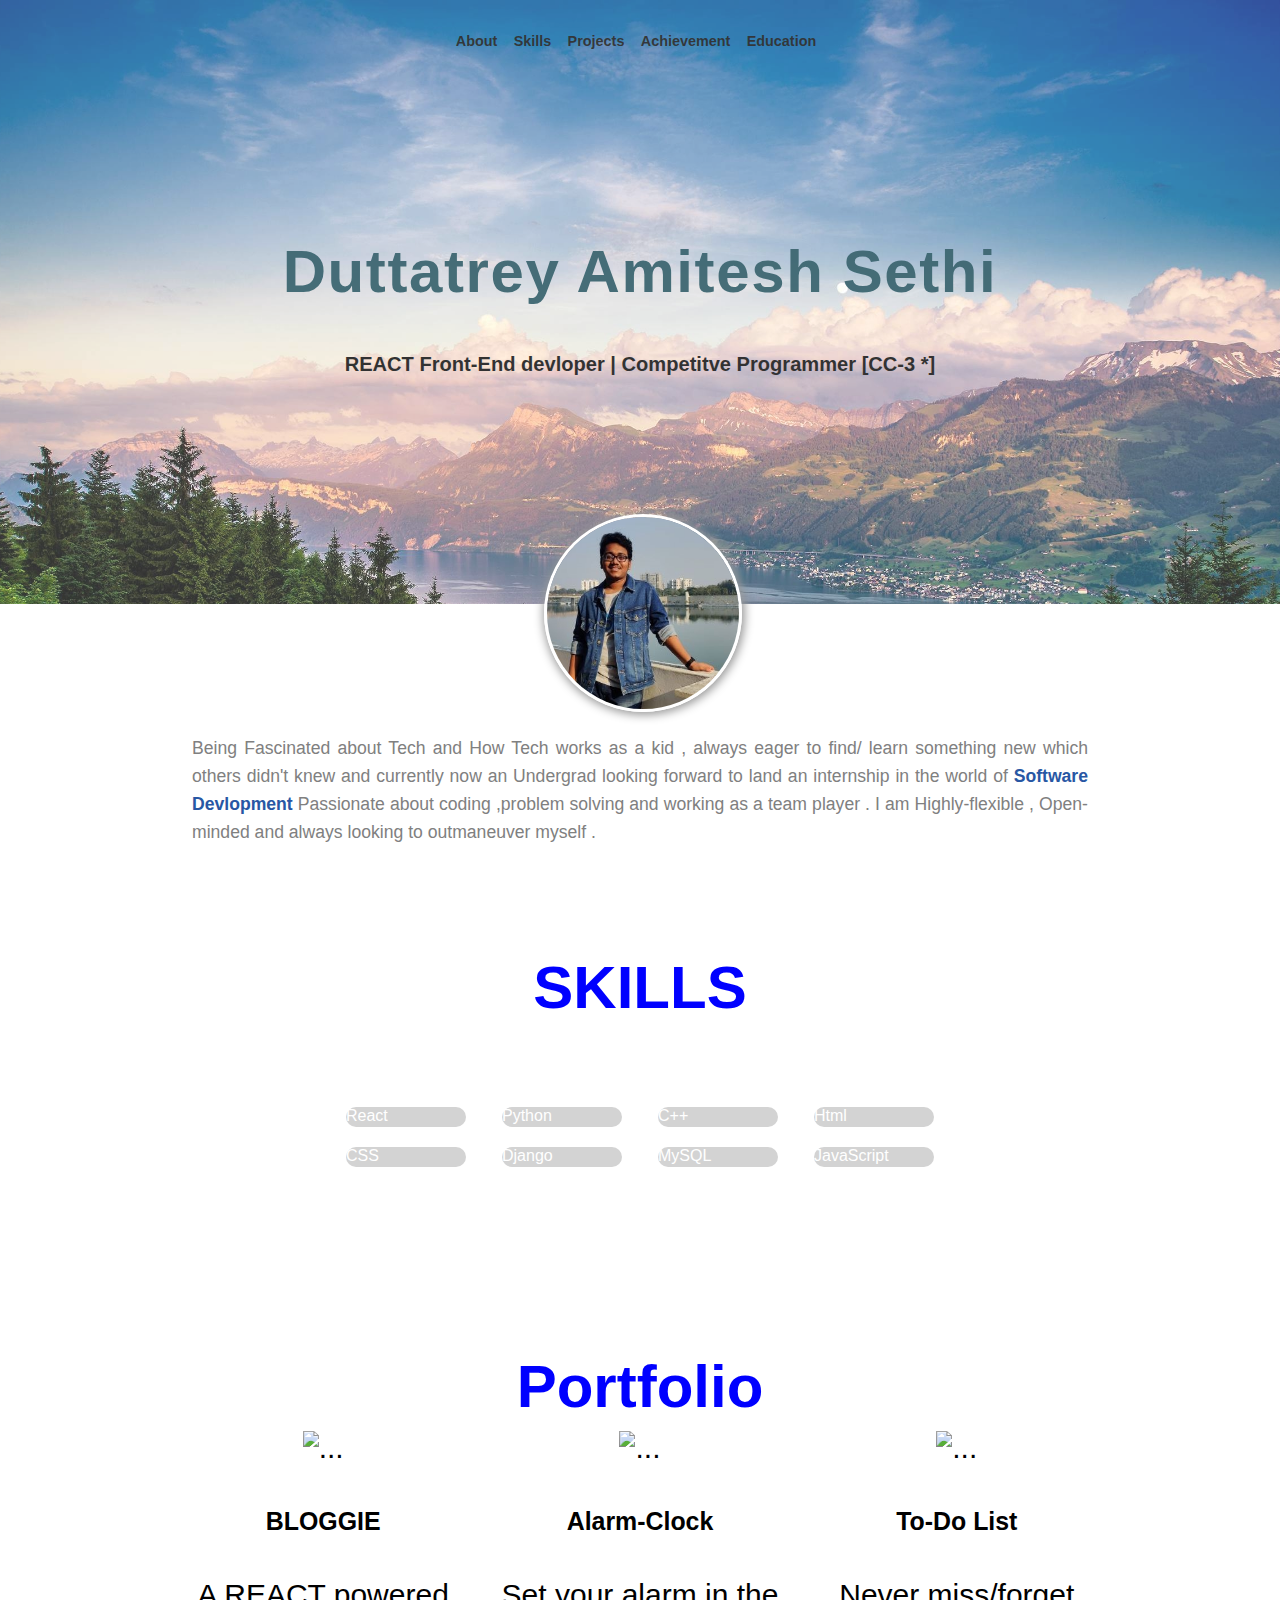
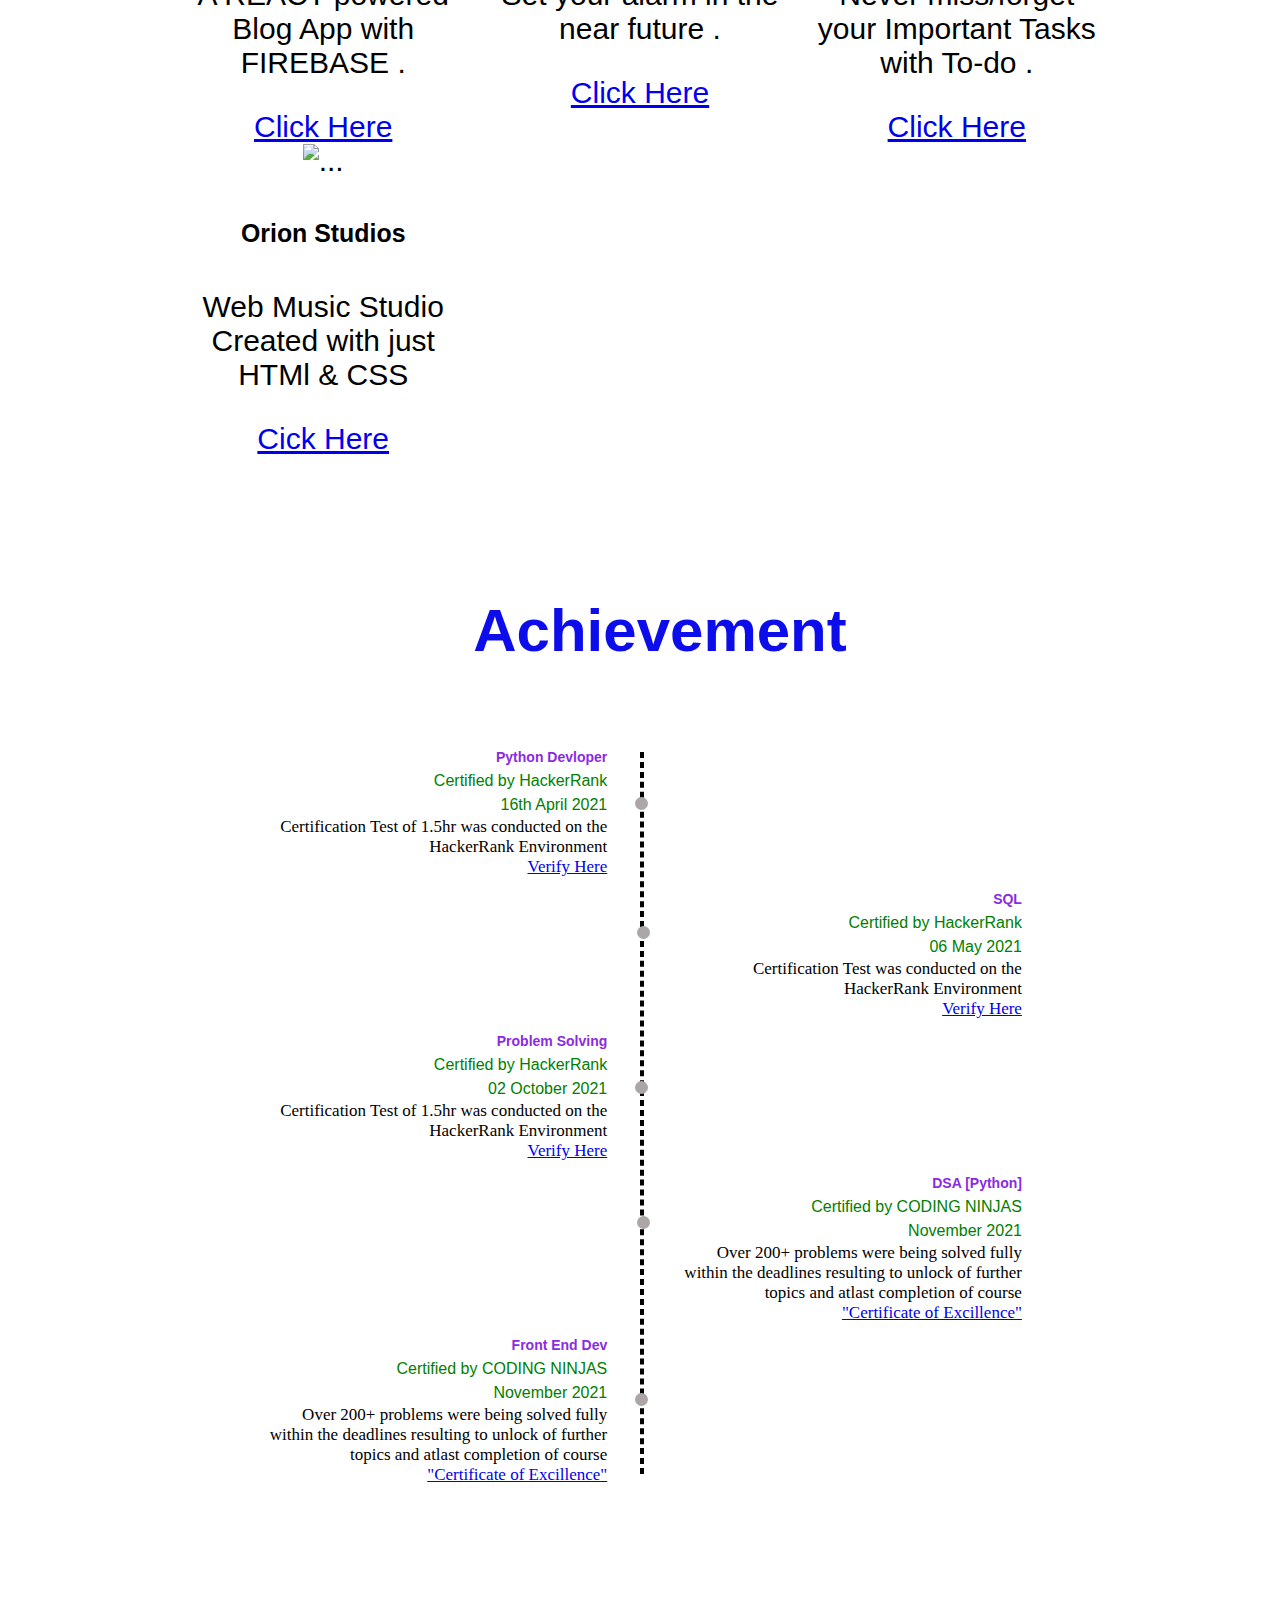
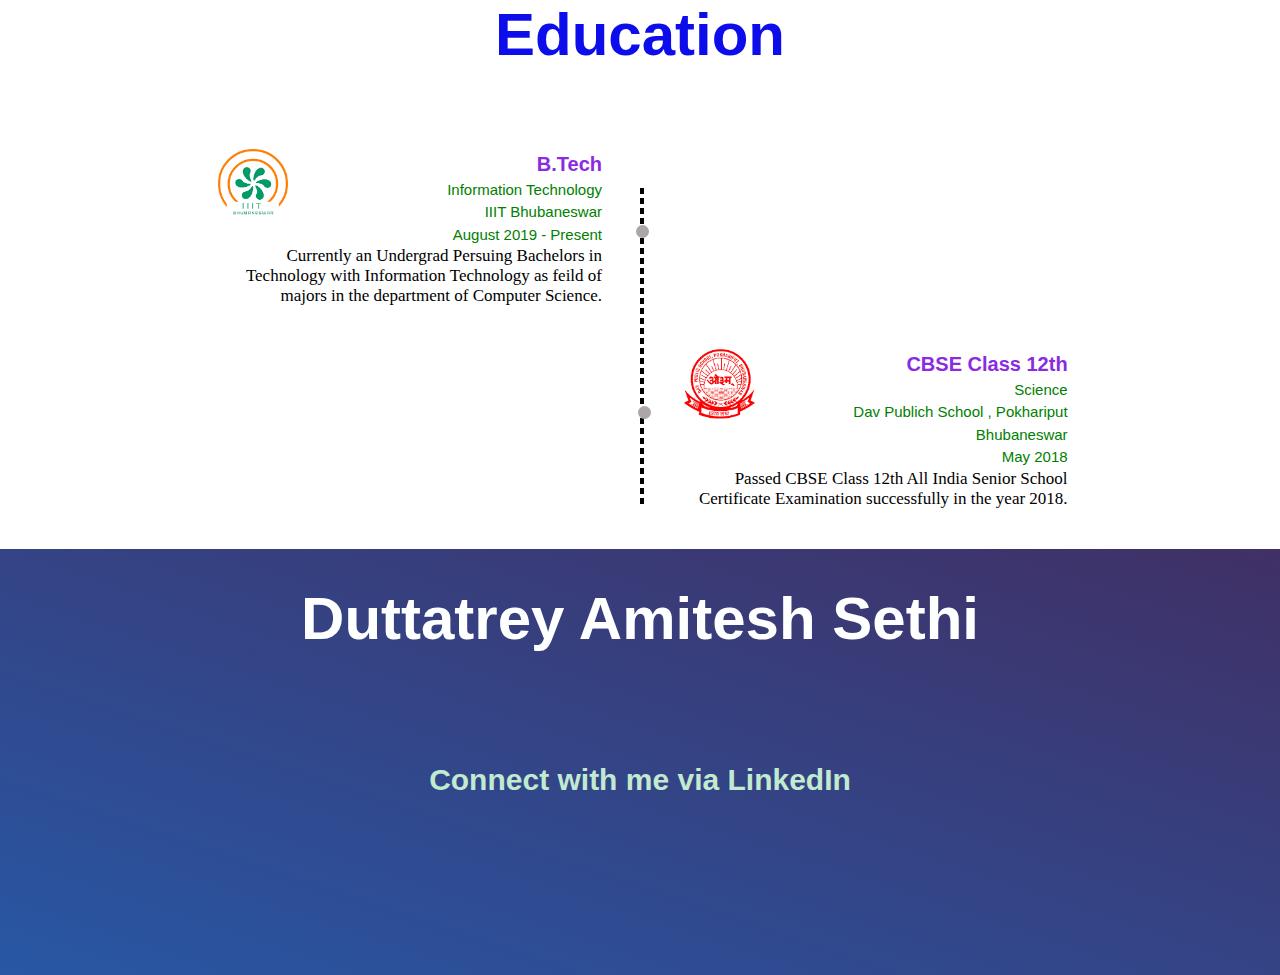
==== index.html @ 7c298aa1 "update Todo-pic" ====
<!DOCTYPE html>
<html>
  <head>
    <meta charset="utf-8" />

    <title>Duttatrey Amitesh Sethi</title>
    <link
      rel="stylesheet"
      href="https://use.fontawesome.com/releases/v5.5.0/css/all.css"
      integrity="sha384-B4dIYHKNBt8Bc12p+WXckhzcICo0wtJAoU8YZTY5qE0Id1GSseTk6S+L3BlXeVIU"
      crossorigin="anonymous"
    />
    <link rel="stylesheet" href="resume_styles.css" />
    <meta name="viewport" content="width=device-width, initial-scale=1.0" />
    <link rel="icon" type="image/x-icon" href="letter-d.png" />
    <link
      href="https://cdn.jsdelivr.net/npm/bootstrap@5.1.3/dist/css/bootstrap.min.css"
      rel="stylesheet"
      integrity="sha384-1BmE4kWBq78iYhFldvKuhfTAU6auU8tT94WrHftjDbrCEXSU1oBoqyl2QvZ6jIW3"
      crossorigin="anonymous"
    />

    <!-- Meta Tags for Search Engine  Optimization -->
    <meta name="Description" content="Duttatrey Amitesh Sethi's Resume " />
    <meta name="robots" content="Duttatrey Amitesh Sethi's Resume" />
    <meta name="googlebot" content="Duttatrey Amitesh Sethi's Resume" />
    <script>
      document.onkeydown = function (e) {
        if (event.keyCode == 123) {
          return false;
        }
        if (
          e.ctrlKey &&
          e.shiftKey &&
          (e.keyCode == "I".charCodeAt(0) || e.keyCode == "i".charCodeAt(0))
        ) {
          return false;
        }
        if (
          e.ctrlKey &&
          e.shiftKey &&
          (e.keyCode == "C".charCodeAt(0) || e.keyCode == "c".charCodeAt(0))
        ) {
          return false;
        }
        if (
          e.ctrlKey &&
          e.shiftKey &&
          (e.keyCode == "J".charCodeAt(0) || e.keyCode == "j".charCodeAt(0))
        ) {
          return false;
        }
        if (
          e.ctrlKey &&
          (e.keyCode == "U".charCodeAt(0) || e.keyCode == "u".charCodeAt(0))
        ) {
          return false;
        }
        if (
          e.ctrlKey &&
          (e.keyCode == "S".charCodeAt(0) || e.keyCode == "s".charCodeAt(0))
        ) {
          return false;
        }
      };
    </script>
  </head>
  <body oncontextmenu="return false;">
    <header id="body-header">
      <nav>
        <ul class="horizontal-list text-center nav-menu">
          <li>
            <a href="#about" id="scr-abt"> About </a>
          </li>
          <li>
            <a href="#skills" id="src-ski"> Skills </a>
          </li>
          <li>
            <a href="#portfolio" id="src-port">Projects</a>
          </li>
          <li>
            <a href="#achievement" id="src-ach">Achievement</a>
          </li>
          <li>
            <a href="#education" id="src-edu">Education</a>
          </li>

          <!--           <li>
            <a href="#contact" id="src-cont">Contact</a>
          </li> -->
        </ul>
      </nav>
      <div id="name-social-container">
        <div class="text-center">
          <h1 id="my-name">Duttatrey Amitesh Sethi</h1>
          <h6>REACT Front-End devloper | Competitve Programmer [CC-3 *]</h6>
        </div>
        <div>
          <ul class="horizontal-list text-center social-icons">
            <li>
              <a
                href="https://www.linkedin.com/in/duttatrey-amitesh-sethi-151aa61a0/"
                target="_blank"
              >
                <i class="fab fa-linkedin-in"></i>
              </a>
            </li>
            <li>
              <a
                href="https://www.hackerrank.com/kevin_mettnick?hr_r=1"
                target="_blank"
              >
                <i class="fab fa-hackerrank"></i>
              </a>
            </li>
            <li>
              <a href="https://github.com/amiteshsethi" target="_blank">
                <i class="fab fa-github"></i>
              </a>
            </li>
            <!-- <li>
              <a href="#">
                <i class="fas fa-hat-chef"></i>
              </a>
            </li>
            <li>
              <a href="#">
                <i class="fab fa-quora"></i>
              </a>
            </li> -->
          </ul>
        </div>
      </div>
    </header>
    <main>
      <section id="about">
        <div id="my-image">
          <img src="SAVE_20210119_024922.jpg" alt="" />
        </div>

        <div id="about-para">
          <p>
            Being Fascinated about Tech and How Tech works as a kid , always
            eager to find/ learn something new which others didn't knew and
            currently now an Undergrad looking forward to land an internship in
            the world of
            <span class="text-highlight"> Software Devlopment </span>
            Passionate about coding ,problem solving and working as a team
            player . I am Highly-flexible , Open-minded and always looking to
            outmaneuver myself .
          </p>
        </div>
      </section>

      <section id="skills">
        <h1 class="skill-heading">
          <span>
            <i class="fas fa-chalkboard-teacher"></i>
          </span>
          <span> SKILLS </span>
        </h1>

        <div class="skills-display">
          <div class="skill-progress">
            <div class="performance" id="sql" data-bar-width="70">
              <span>React</span>
            </div>
          </div>
          <div class="skill-progress">
            <div class="performance" id="python" data-bar-width="90">
              <span> Python</span>
            </div>
          </div>
          <div class="skill-progress">
            <div class="performance" id="cpp" data-bar-width="80">
              <span>C++</span>
            </div>
          </div>
          <div class="skill-progress">
            <div class="performance" id="html" data-bar-width="90">
              <span>Html</span>
            </div>
          </div>
          <div class="skill-progress">
            <div class="performance" id="css" data-bar-width="80">
              <span>CSS</span>
            </div>
          </div>
          <div class="skill-progress">
            <div class="performance" id="django" data-bar-width="60">
              <span>Django</span>
            </div>
          </div>
          <div class="skill-progress">
            <div class="performance" id="sql" data-bar-width="70">
              <span>MySQL</span>
            </div>
          </div>
          <div class="skill-progress">
            <div class="performance" id="cpp" data-bar-width="80">
              <span>JavaScript</span>
            </div>
          </div>
        </div>
      </section>

      <section id="portfolio">
        <h1 id="portfollio-heading">
          <span> <i class="fas fa-align-left"></i></span>
          <span> Portfolio </span>
        </h1>

        <div class="portfolio-div">
          <div id="portfolio-display">
            <div class="card" style="width: 18rem">
              <img
                src="https://cdn-icons-png.flaticon.com/512/6646/6646438.png"
                class="card-img-top"
                alt="..."
              />
              <div class="card-body">
                <h5 class="card-title">BLOGGIE</h5>
                <p class="card-text">
                  A REACT powered Blog App with FIREBASE .
                </p>
                <a
                  href="https://react-blog-6cf6e.web.app/"
                  target="_blank"
                  class="btn btn-primary"
                  >Click Here</a
                >
              </div>
            </div>

            <div class="card" style="width: 18rem">
              <img
                src="https://cdn-icons-png.flaticon.com/512/1827/1827349.png"
                class="card-img-top"
                alt="..."
              />
              <div class="card-body">
                <h5 class="card-title">Alarm-Clock</h5>
                <p class="card-text">Set your alarm in the near future .</p>
                <a
                  href="https://amiteshsethi.github.io/Simple-Alarm-Clock/"
                  target="_blank"
                  class="btn btn-primary"
                  >Click Here</a
                >
              </div>
            </div>

            <div class="card" style="width: 18rem">
              <img
                src="https://as1.ftcdn.net/v2/jpg/04/81/70/20/1000_F_481702023_zLQ2hZKdrMsnrDv2Kbt7xVqikIrKkGeR.jpg"
                class="card-img-top"
                alt="..."
              />
              <div class="card-body">
                <h5 class="card-title">To-Do List</h5>
                <p class="card-text">
                  Never miss/forget your Important Tasks with To-do .
                </p>
                <a
                  href="https://amiteshsethi.github.io/To-Do_List/"
                  target="_blank"
                  class="btn btn-primary"
                  >Click Here</a
                >
              </div>
            </div>

            <div class="card" style="width: 18rem">
              <img
                src="https://cdn-icons-png.flaticon.com/512/7402/7402513.png"
                class="card-img-top"
                alt="..."
              />
              <div class="card-body">
                <h5 class="card-title">Orion Studios</h5>
                <p class="card-text">
                  Web Music Studio Created with just HTMl & CSS
                </p>
                <a
                  href="https://amiteshsethi.github.io/OrionStudio/"
                  target="_blank"
                  class="btn btn-primary"
                  >Cick Here</a
                >
              </div>
            </div>
          </div>
        </div>
      </section>

      <section id="achievement">
        <h1 id="experience-header">
          <span><i class="fas fa-briefcase"></i></span>
          <span>Achievement</span>
        </h1>

        <div class="work-experience">
          <div class="exp-content">
            <div class="acievement-header hackerrank">
              <span><b>Python Devloper</b></span
              ><br />
              <span>Certified by HackerRank</span><br />
              <span>16th April 2021</span>
            </div>
            <div class="achievement-desc">
              <span
                >Certification Test of 1.5hr was conducted on the HackerRank
                Environment</span
              ><br />
              <span
                ><a href="https://www.hackerrank.com/certificates/dcc3c3030e54"
                  >Verify Here</a
                ></span
              >
            </div>
          </div>
          <div class="exp-content">
            <div class="acievement-header hackerrank">
              <span><b>SQL</b></span
              ><br />
              <span>Certified by HackerRank</span><br />
              <span>06 May 2021</span>
            </div>
            <div class="achievement-desc">
              <span
                >Certification Test was conducted on the HackerRank
                Environment</span
              ><br />
              <span
                ><a href="https://www.hackerrank.com/certificates/65171549972a"
                  >Verify Here</a
                ></span
              >
            </div>
          </div>

          <!-- <div class="exp-content">
            <div class="acievement-header udemy">
              <span><b>Django FULL Stack Devloper</b></span
              ><br />
              <span>Certified by Udemy</span><br />
              <span>08 June 2021</span>
            </div>
            <div class="achievement-desc">
              <span
                ><a
                  href="https://www.udemy.com/certificate/UC-01fdb127-c994-47e1-b7f0-dec63b55b282/"
                  >Verify Here</a
                ></span
              >
            </div>
          </div> -->

          <div class="exp-content">
            <div class="acievement-header hackerrank">
              <span><b>Problem Solving</b></span
              ><br />
              <span>Certified by HackerRank</span><br />
              <span>02 October 2021</span>
            </div>
            <div class="achievement-desc">
              <span
                >Certification Test of 1.5hr was conducted on the HackerRank
                Environment</span
              ><br />
              <span
                ><a href="https://www.hackerrank.com/certificates/0dca0b3697de"
                  >Verify Here</a
                ></span
              >
            </div>
          </div>

          <div class="exp-content">
            <div class="acievement-header coding-ninjas">
              <span><b>DSA [Python]</b></span
              ><br />
              <span>Certified by CODING NINJAS</span><br />
              <span>November 2021</span>
            </div>
            <div class="achievement-desc">
              <span
                >Over 200+ problems were being solved fully within the deadlines
                resulting to unlock of further topics and atlast completion of
                course
                <br />
                <a
                  href="https://certificate.codingninjas.com/verify/c854966f74595440"
                  >"Certificate of Excillence"</a
                >
              </span>
            </div>
          </div>

          <div class="exp-content">
            <div class="acievement-header coding-ninjas">
              <span><b>Front End Dev</b></span><br />
              <span>Certified by CODING NINJAS</span><br />
              <span>November 2021</span>
            </div>
            <div class="achievement-desc">
              <span
                >Over 200+ problems were being solved fully within the deadlines
                resulting to unlock of further topics and atlast completion of
                course
                <br />
                <a
                  href="https://certificate.codingninjas.com/verify/6865a70319fc447e"
                  target="_blank"
                  >"Certificate of Excillence"</a
                >
              </span>
            </div>
          </div>

          <div id="exp-divider">
            <div class="plane-animation"><i class="fas fa-plane"></i></div>
          </div>
        </div>
      </section>

      <section id="education">
        <h1 id="edu-header">
          <span><i class="fas fa-book-reader"></i></span>
          <span>Education</span>
        </h1>

        <div class="all-education">
          <div class="edu-content">
            <div class="education-header" id="iiit">
              <span><b>B.Tech</b></span> <br />
              <span>Information Technology</span><br />
              <span>IIIT Bhubaneswar</span><br />
              <span>August 2019 - Present </span>
            </div>

            <div class="edu-desc">
              <span>
                Currently an Undergrad Persuing Bachelors in Technology with
                Information Technology as feild of majors in the department of
                Computer Science.
              </span>
            </div>
          </div>
          <div class="edu-content">
            <div class="education-header" id="dav">
              <span><b>CBSE Class 12th</b></span> <br />
              <span>Science</span><br />
              <span>Dav Publich School , Pokhariput</span><br />
              <span> Bhubaneswar</span> <br />
              <span>May 2018 </span>
            </div>
            <div class="edu-desc">
              <span
                >Passed CBSE Class 12th All India Senior School Certificate
                Examination successfully in the year 2018.
              </span>
            </div>
          </div>
          <!-- <div class="edu-content">
            <div class="education-header" id="xav">
              <span><b>CBSE Class 10th</b></span> <br />
              <span>Science</span><br />
              <span>St.Xavier High School , Puri </span><br />
              <span> May 2016 </span>
            </div>
            <div class="edu-desc">
              <span
                >Passed CBSE Class 10th All India Secondary School Examination
                in the year 2016.
              </span>
            </div>
          </div> -->

          <div id="edu-divider">
            <div class="plane-animation"><i class="fas fa-plane"></i></div>
          </div>
        </div>
      </section>

      <section id="contact">
        <h1 id="contact-header">
          <span>Duttatrey Amitesh Sethi</span>
        </h1>
        <div class="connect-me">
          <h4>Connect with me via LinkedIn</h4>
          <div id="last-social-icons">
            <ul class="horizontal-list text-center social-icons">
              <li>
                <a
                  href="https://www.linkedin.com/in/duttatrey-amitesh-sethi-151aa61a0/"
                  style="color: white"
                  target="_blank"
                >
                  <i class="fab fa-linkedin-in"></i>
                </a>
              </li>
              <li>
                <a
                  href="https://www.hackerrank.com/kevin_mettnick?hr_r=1"
                  style="color: white"
                  target="_blank"
                >
                  <i class="fab fa-hackerrank"></i>
                </a>
              </li>
              <li>
                <a
                  href="https://github.com/amiteshsethi"
                  style="color: white"
                  target="_blank"
                >
                  <i class="fab fa-github"></i>
                </a>
              </li>
            </ul>
          </div>
        </div>
      </section>
    </main>
    <script src="index.js"></script>
  </body>
</html>
---- resume_styles.css ----
html{
  scroll-behavior: smooth;
}


body {
  margin: auto;
  font-family: sans-serif;
  font-size: 30px;
}


/* Body Header */


#body-header {
  height: 65vh;
  opacity: 0.8;
  background-image: url(Beautiful-village-2560x1600.jpg);
  background-size: cover;
  background-position: center;
  background-attachment: fixed;
  padding-top: 1.2rem;
}

/* Horizontal Lists */

.horizontal-list {
  list-style: none;
  padding-left: 0px;
  margin: 0px;
}

.horizontal-list li {
  display: inline-block;
  margin: 0px 8px 8px 0px;
  font-weight: 100;
  font-size: 0.9rem;
}

.horizontal-list li a {
  color: rgba(0, 0, 0, 0.959);
  text-decoration: none;
  font-weight: 700;
}

.nav-menu li a {
  transition: color 0.5s, border-bottom 4s;
}

.nav-menu>li:hover {
  color: rgba(99, 231, 10, 0.198);
  border-bottom: 1px solid black;
  transform: scale(1.1);
  cursor: pointer;
}

.text-center {
  text-align: center;
}

/* Name and Social Icons*/

#name-social-container {
  margin-top: 20vh;
}

#my-name {
  font-size: 3.9 rem;
  letter-spacing: 0.1rem;
  color: rgba(16, 67, 80, 0.959);
  font-weight: 700;
  margin-bottom: 0.5rem;
}

.social-icons li a i {
  /*color: red;*/
  padding: 10px;
  font-size: 1rem;
  border-radius: 50%;
}

.social-icons li a i:hover {
  box-shadow: 0px 0px 6px 4px rgba(12, 4, 4, 0.3);
  transform: scale(1.1);
  cursor: pointer;

}

/*About Section*/

#about {
  height: auto;
  width: 100%;
  position: relative;

}

#my-image {
  height: 12rem;
  width: 12rem;
  margin: auto;
  margin-top: -10vh;
  background-size:contain;

}

#my-image img {
  height: 100%;
  width: 100%;
  border-radius: 50%;
  border: 3px solid white;
  box-shadow: 1px 1px 10px 2px rgb(153, 153, 153);
}

#about-para {
  padding: 10px;
  width: 70%;
  text-align: justify;
  color: grey;
  line-height: 28px;
  font-size: 1.1rem;
  margin: auto;
  margin-bottom: 20px;
}

.text-highlight {
  color: #2857a4;
  font-weight: 600;
}

#skills {
  padding-top: 60px;
  padding-bottom: 60px;
  margin: auto;
  width: 100vw;
  text-align: center;
}
.skill-heading {
  padding-bottom: 50px;
  width: 70%;
  margin: auto;
  color: blue;
  display: block;
  margin-bottom: 10px;
  /*     border:4px solid green; */
}

.skills-display {
  width: 50%;
  display: flex;
  margin: auto;
  flex-wrap: wrap;
  padding: 15px 15px 15px 15px;
  justify-content: space-evenly;
  text-align: center;
  align-items: center;
}

.skill-progress {
  background-color: lightgrey;
  margin: 10px;
  height: 20px;
  width: 120px;
  border-radius: 10px 10px 10px 10px;
  justify-content: space-between;
      /* border: 2px solid black; */
}

.performance {
  font-weight: 10px;
  border-radius: 11px 11px 11px 11px;

  height: 100%;
  width: 100%;
  background-color: lightpink;
}
.performance span {
  height: 100%;
  width: 100%;
  margin: auto;
  font-size: 1rem;
  color: white;
  text-align:center;
  /*     border :2px solid black; */
}
#python {
  border-radius: 10px 0px 0px 10px;
  width: 90%;
  font-size: 0.5em;
  text-align: center;
  background-color: blue;
}

#cpp {
  border-radius: 10px 0px 0px 10px;
  width: 75%;
  background-color: orange;
  font-size: 0.5em;
  text-align: center;
}
#html {
  border-radius: 10px 0px 0px 10px;
  width: 91%;
  font-size: 0.5em;

  background-color: red;
  text-align: center;
}
#css {
  border-radius: 10px 0px 0px 10px;
  width: 86%;
  background-color: green;
  text-align: center;
  font-size: 0.5em;
}
#django {
  border-radius: 10px 0px 0px 10px;
  width: 77%;
  background-color: brown;
  text-align: center;
  font-size: 0.5em;
}

#sql {
  border-radius: 10px 0px 0px 10px;
  width: 80%;
  background-color: black;
  text-align: center;
  font-size: 0.5em;
}

/* POFTFOLIO */

#portfolio {
  padding-top: 70px;
  padding-bottom: 70px;
  margin: auto;
  width: 100vw;
  text-align: center;
}

#portfollio-heading {
  width: 70%;
  margin: auto;
  color: blue;
  display: block;
  margin-bottom: 10px;
  text-align: center;
  padding-top: 30px;
}
.portfolio-div {
  width: 90%;
  height: 100%;
  /*     display:flex; */
  /*     flex-wrap:wrap; */
      /* border:5px solid red; */
      margin:auto;
}

#portfolio-display {
  width: 80%;
  margin: auto;
      /* border:12px solid green; */
  justify-content: space-between;
  display: flex;
  flex-wrap: wrap;

}

.content-port-1 {
  width: 200px;
  height: 200px;
  /*     border:1px solid; */
  background-image: url(https://ninjasfiles.s3.amazonaws.com/asset_0000000000000025_1550237330_codezen_2.png);
  background-size: contain;
  background-position: center;
  /*     background-attachment:fixed; */
}

.portfolio-detail {
  transition: all ease-in-out;
  height: 100%;
  color: transparent;
  text-align: center;
  padding: 10px;
}

.portfolio-detail a {
  font-family: sans-sarif;
  display: none;
}
/* .portfolio-detail>a>p{
  display:hidden;
} */

.content-port-1:hover .portfolio-detail {
  background-color: #80808078;
  color: rgb(2, 0, 0);
  border-radius: 15px 15px 15px 15px;
  box-shadow: 0 0 20px #74adc8;
  cursor: pointer;
}
.content-port-2 {
  width: 200px;
  height: 200px;
  /*     border:1px solid; */
  background-image: url(https://ninjasfiles.s3.amazonaws.com/asset_0000000000000024_1550237299_codezen.png);
  background-size: contain;
  background-position: center;
}
.content-port-2:hover .portfolio-detail {
  /*     background-color:lightgrey; */
  background-color: #80808078;
  color: white;
  border-radius: 15px 15px 15px 15px;
  box-shadow: 0 0 20px #74adc8;
  cursor: pointer;

}

/* CONTACT */

#contact {
  height: auto;
  margin: auto;
  background: linear-gradient(to top right, #2857a4, #403066);
}

#contact-container {
  position: relative;
}

#contact-header {
  padding-top: 35px;
  padding-bottom: 70px;
  margin: auto;
  width: 100vw;
  text-align: center;
  color: rgb(254, 255, 255);
  font-weight: 100px;
}

#contact-send-message {
  position: relative;
  left: 8%;
  margin-left: 90px;
  font-size: 64px;
  height: 100%;
  display: inline-block;
  /* width:35%; */
  /* padding:60px; */
  /* border:1px solid red; */
}

#get-in-touch {
  display: flex;
  flex-wrap: nowrap;
  flex-direction: row;
  position: relative;
  left: 32%;
  display: inline-block;
  font-size: 20px;
  width: 35%;
  padding: 0px 40px 0px 40px;
  text-align: center;
  margin: auto;
}

#get-in-touch p {
  color: azure;
  font-size: 1rem;
  margin-top: 10px;
}

#get-in-touch h6 {
  color: azure;
  font-size: 25px;
}

#address-div {
  margin-top: 20px;
}

#address-div p span {
  padding: auto;
}

#last-social-icons {
  padding-top: 50px;
  padding-bottom: 50px;
}

.social-icons-2 li a i {
  padding: 10px;
  font-size: 1.7rem;
  margin: 8px;
  border-radius: 50%;
  word-spacing: 70px;
  justify-content: space-between;
}

/* Work Experience */
/* modified as AChievements  */
/* the code down below was first wrtten in prospective for WORK 
  EXPERIENCE later changed to ACHIEVEMENTS(by myself) but no change to ID 
  and CLSSSES Were done  */

#achievement {
  padding: 20px;
  margin: 50px;
}

#experience-header {
  /* padding-top: 35px; */
  padding-bottom: 70px;
  margin: auto;
  margin-left: -50px;
  width: 100vw;
  text-align: center;
  color: rgb(13, 13, 235);
  font-weight: 100px;
}
#experience-header span {
  word-spacing: 60px;
}

.work-experience {
  position: relative;
  /* border: 5px solid orangered; */
  margin: auto;
  width: 75%;
}

.exp-content {
  position: relative;
  left: 5%;
  margin: 10px;
  width: 40%;
  /* min-height: 130px; */
  /* border: 2px solid rgb(9, 68, 68); */
}
.acievement-header {
  text-align: right;
  line-height: 1.5;
  font-size: 15px;
}

.achievement-desc {
  font-size: 17px;
  font-family: serif;
  text-align: right;
}

.exp-content:nth-child(2n) {
  left: 53.5%;
}

#exp-divider {
  position: absolute;
  width: 0;
  top: 1%;
  left: 50%;
  height: 97%;
  /* color:rgb(165, 129, 82); */
  border: 2px dashed black;
}

.plane-animation {
  position: sticky;
  top: 50%;
  transform: rotate(90deg);
  z-index: 2;
}

.exp-content:nth-child(2n)::after {
  content: "";
  position: absolute;
  top: 30%;
  left: -12.5%;
  width: 13px;
  height: 13px;
  border-radius: 50%;
  background-color: rgb(172, 166, 166);
  z-index: 1;
}

.exp-content:nth-child(2n + 1)::after {
  content: "";
  position: absolute;
  top: 40%;
  right: -11.9%;
  width: 13px;
  height: 13px;
  border-radius: 50%;
  background-color: rgb(172, 166, 166);
  z-index: 1;
}

/* EDUCATION */

#education {
  width: 100%;
}

#edu-header {
  padding-top: 35px;
  padding-bottom: 70px;
  margin: auto;
  width: 100vw;
  text-align: center;
  color: rgb(13, 13, 235);
  font-weight: 100px;
}

.all-education {
  position: relative;
  /* border: 3px solid black; */
  margin: auto;
  width: 75%;
}

.edu-content {
  position: relative;
  left: 5%;
  margin: 10px;
  width: 40%;
  min-height: 190px;
  font-size: 15px;

  /* border: 2px solid black; */
}
.edu-desc {
  font-size: 17px;
  font-family: serif;
  text-align: right;
}
.edu-content:nth-child(2n) {
  left: 53.5%;
}

.edu-content:nth-child(2n)::after {
  content: "";
  position: absolute;
  top: 30%;
  left: -11.9%;
  width: 13px;
  height: 13px;
  border-radius: 50%;
  background-color: rgb(172, 166, 166);
  z-index: 1;
}

.edu-content:nth-child(2n + 1)::after {
  content: "";
  position: absolute;
  top: 40%;
  right: -12.3%;
  width: 13px;
  height: 13px;
  border-radius: 50%;
  background-color: rgb(172, 166, 166);
  z-index: 1;
}

.education-header {
  /* border:1px solid red; */
  text-align: right;
  line-height: 1.5;
  font-size: 15px;
}

.education-header > span > b {
  color: blueviolet;
  font-size: 20px;
}

.education-header span {
  color: green;
}

#edu-divider {
  position: absolute;
  width: 0;
  top: 10%;
  left: 50%;
  height: 80%;

  border: 2px dashed black;
}

.plane-animation {
  position: sticky;
  top: 50%;
  transform: rotate(90deg);
  z-index: 2;
  font-size: 2rem;

}

#iiit::before {
  position: absolute;
  content: "";
  background-image: url([data-uri]);
  display: inline-block;
  background-size: contain;
  background-repeat: no-repeat;
  left: 0;
  width: 90px;
  height: 70px;
  /* border-radius: 55%; */
}

#dav::before {
  position: absolute;
  content: "";
  background-image: url([data-uri]);
  display: inline-block;
  background-size: contain;
  background-repeat: no-repeat;
  left: 0;
  width: 90px;
  height: 70px;
  /* border-radius: 55%; */
}

#xav::before {
  position: absolute;
  content: "";
  background-image: url([data-uri]);
  display: inline-block;
  background-size: contain;
  background-repeat: no-repeat;
  left: 0;
  width: 90px;
  height: 70px;
}

.hackerrank::before {
  position: absolute;
  content: "";
  background-image: url(https://cdn.cdo.mit.edu/wp-content/uploads/sites/67/2019/09/hackerrank-1.jpg);
  display: inline-block;
  background-size: contain;
  background-repeat: no-repeat;
  left: 0;
  width: 90px;
  height: 70px;
  border-radius: 20px;
}

.udemy::before {
  position: absolute;
  content: "";
  display: inline-block;
  background-size: contain;
  background-repeat: no-repeat;
  left: 0;
  width: 110px;
  height: 110px;
  border-radius: 20px;
  background-image: url([data-uri]);
}

.coding-ninjas::before {
  position: absolute;
  content: "";
  display: inline-block;
  background-size: contain;
  background-repeat: no-repeat;
  left: 0;
  width: 70px;
  height: 50px;
  border-radius: 20px;
  background-image: url(https://play-lh.googleusercontent.com/3bqfon59hQmaZjUFSXc-yK7MaIPzSNQAM2v8MQLKpIu9scf58pOpGSHWXUZRhJI_5jQ);
}

.acievement-header > span > b {
  color: blueviolet;
  font-size: 14px;
}

.acievement-header span {
  font-size: 16px;
  color: green;
}

#edu-divider {
  position: absolute;
  width: 0;
  top: 10%;
  left: 50%;
  height: 80%;
  border: 2px dashed black;
}

@media screen and (max-width: 768px) {
  #exp-divider {
    width: 0;
    left: 3%;
  }
  .exp-content {
    width: 95%;
    left: 5% !important;
  }
  .exp-content::after {
    left: -5% !important ;
  }
  .udemy::before {
    width: 100px;
    margin-left: -10px;
  }
  #edu-divider {
    width: 0;
    left: 3%;
  }
  .edu-content {
    width: 85%;
    left: 5% !important;
  }
  .edu-content::after {
    left: -5% !important ;
 }
  
}

@media screen and (max-width: 572px) {
  #exp-divider {
    width: 0;
    left: 3%;
  }
  .exp-content {
    width: 95%;
    left: 5% !important;
  }
  .exp-content::after {
    left: -7% !important ;
  }
  .udemy::before {
    width: 100px;
    margin-left: -10px;
  }
  #edu-divider {
    width: 0;
    left: 3%;
  }
  .edu-content {
    width: 85%;
    left: 5% !important;
  }
  .edu-content::after {
    left: -6.5% !important ;
  }
  #education {
    margin: auto;
  }
  #get-in-touch , #get-in-touch>h6 {
    font-size:10px;
    /* width: 80vw; */
    /* border: 1px solid red ; */
  }

  #address-div , #address-div>p{
    font-size: 12px;
    /* border: 1px solid green; */
  }
}

@media (max-width:560px){
  #address-div>p{
    font-size: 5px;
  }
  #address-div{
    /* border: 1px solid red; */
    position: relative;
    left: auto;
  }
}

.connect-me {
  text-align: center;
  color:rgb(193, 234, 208);
}
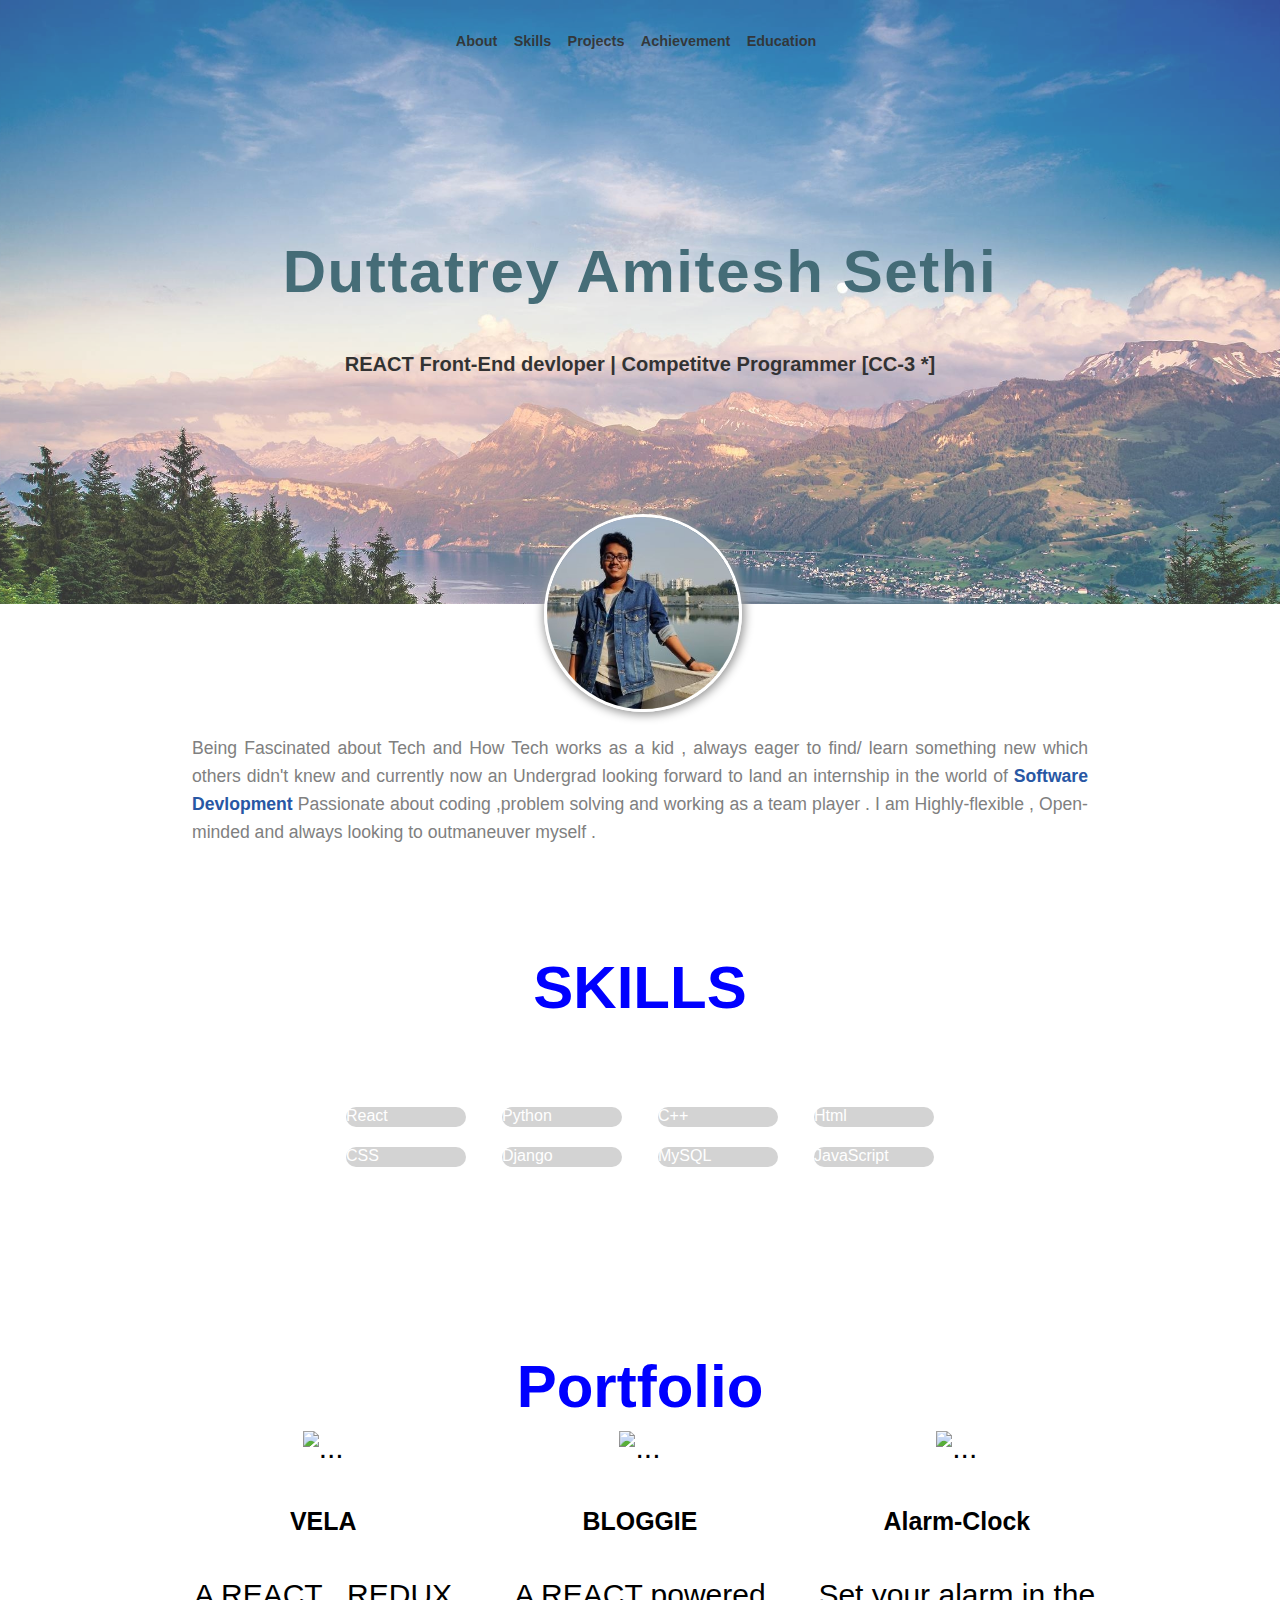
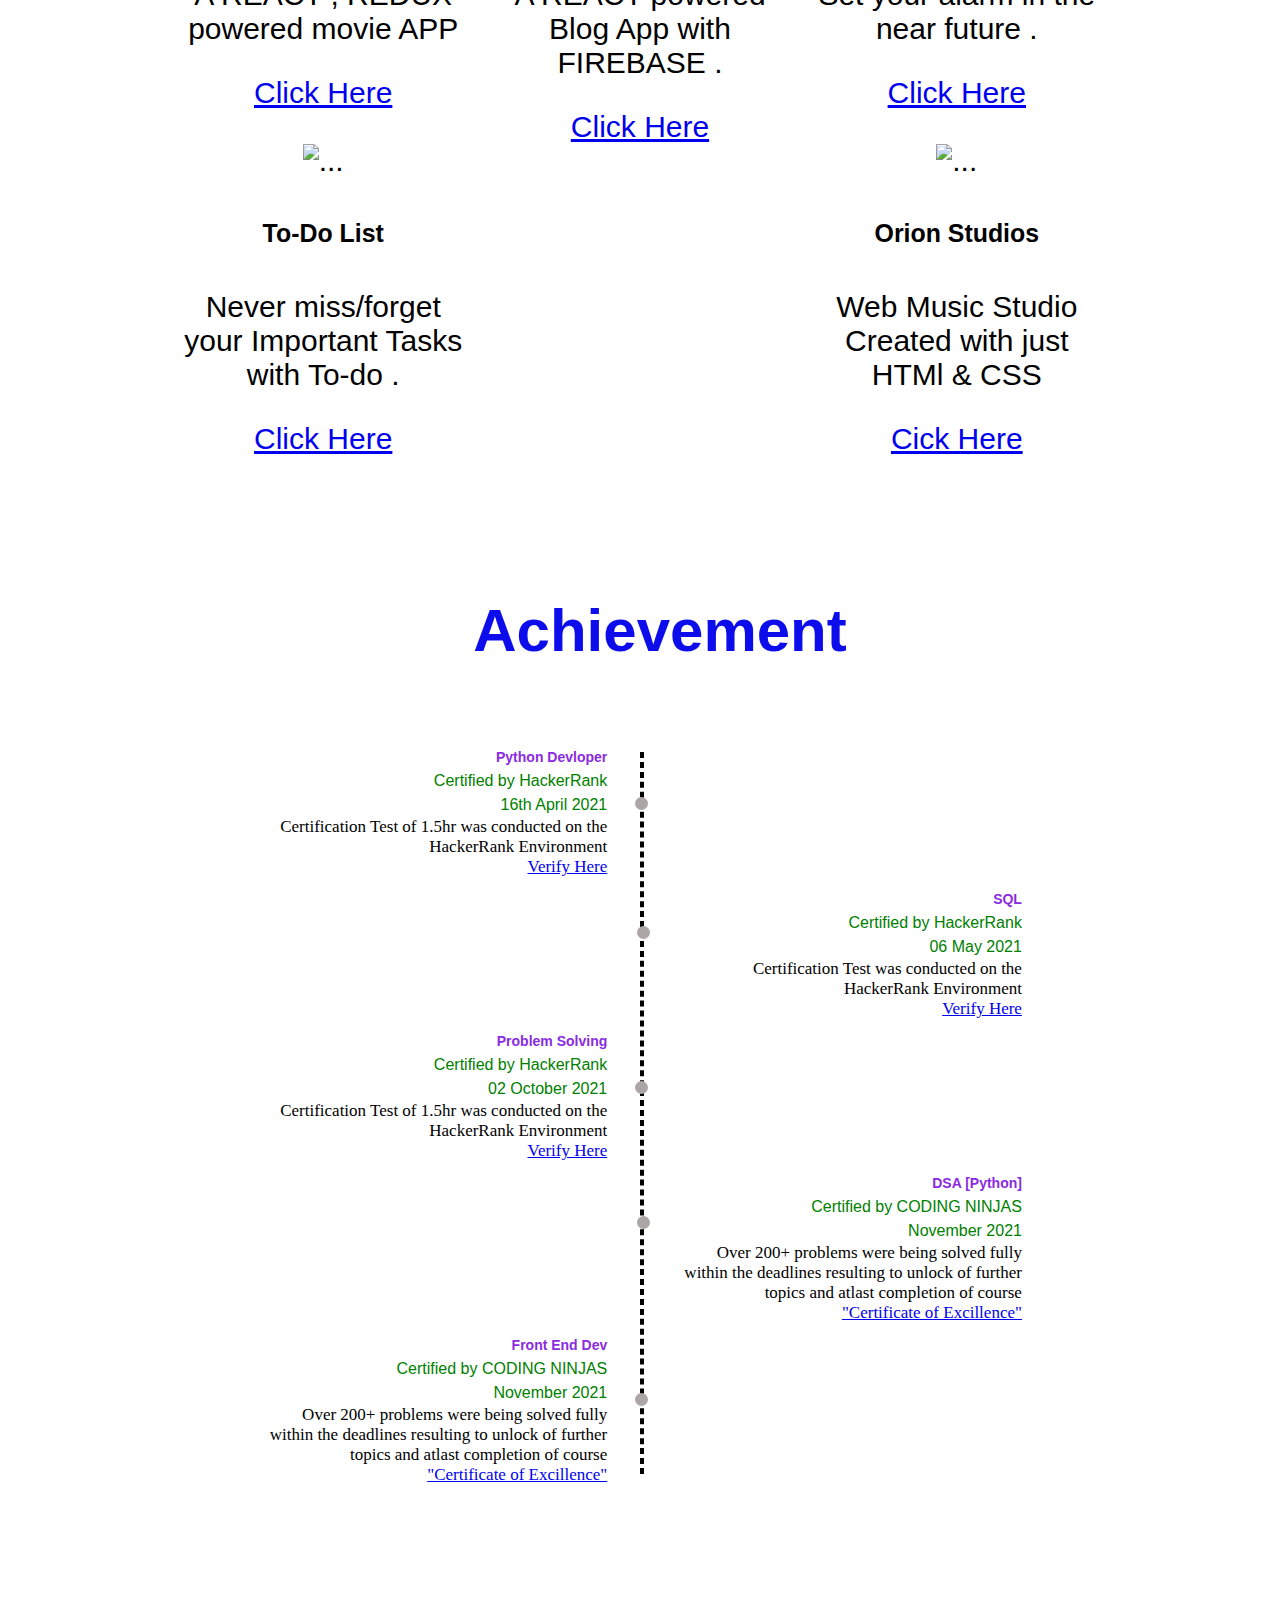
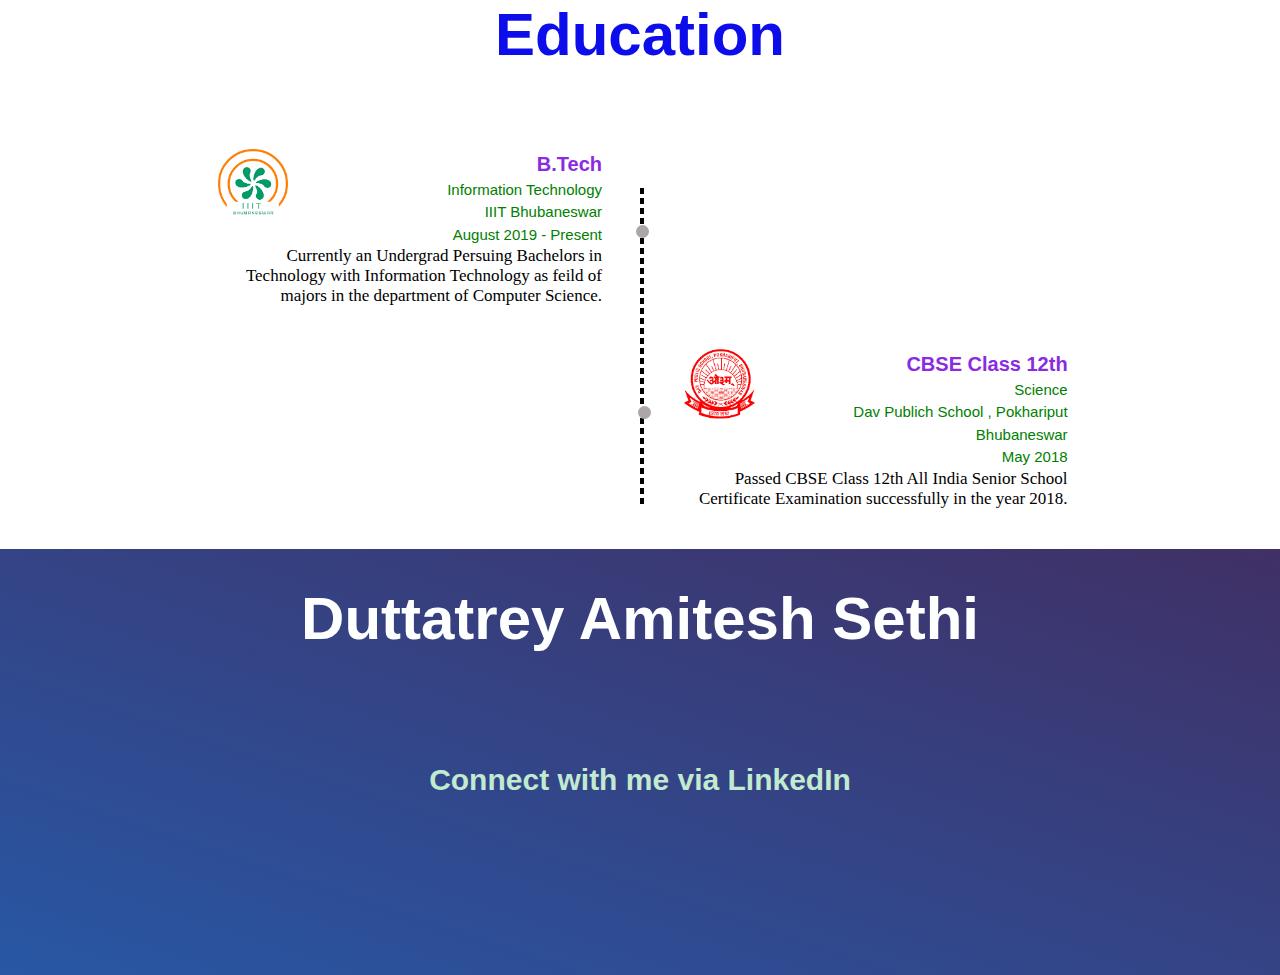
==== commit 1892dd02: "adding vela to portfolio" ====
--- a/index.html
+++ b/index.html
@@ -212,6 +212,25 @@
 
         <div class="portfolio-div">
           <div id="portfolio-display">
+            
+            <div class="card" style="width: 18rem">
+              <img
+                src="https://cdn-icons-png.flaticon.com/512/190/190411.png"
+                class="card-img-top"
+                alt="..."
+              />
+              <div class="card-body">
+                <h5 class="card-title">VELA</h5>
+                <p class="card-text">A REACT , REDUX powered movie APP </p>
+                <a
+                  href="https://velabyamitesh.netlify.app/"
+                  target="_blank"
+                  class="btn btn-primary"
+                  >Click Here</a
+                >
+              </div>
+            </div>
+            
             <div class="card" style="width: 18rem">
               <img
                 src="https://cdn-icons-png.flaticon.com/512/6646/6646438.png"
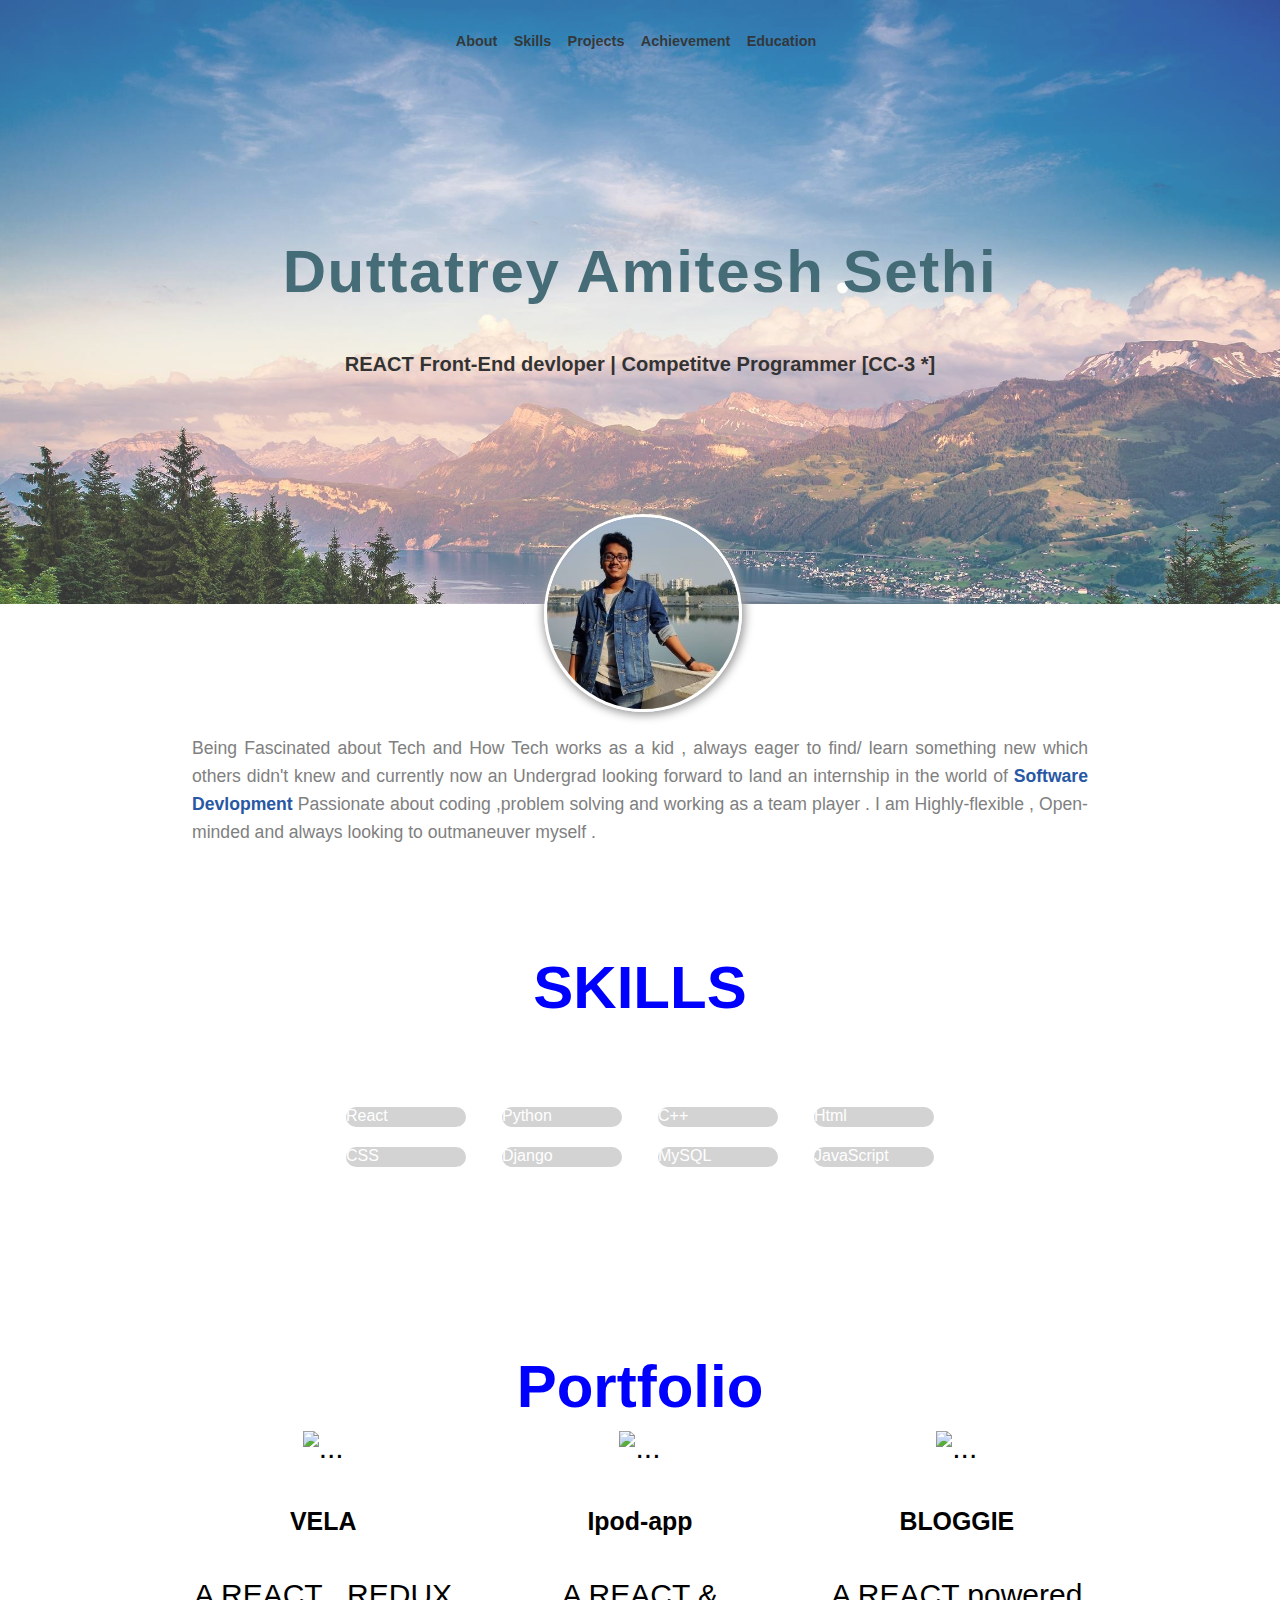
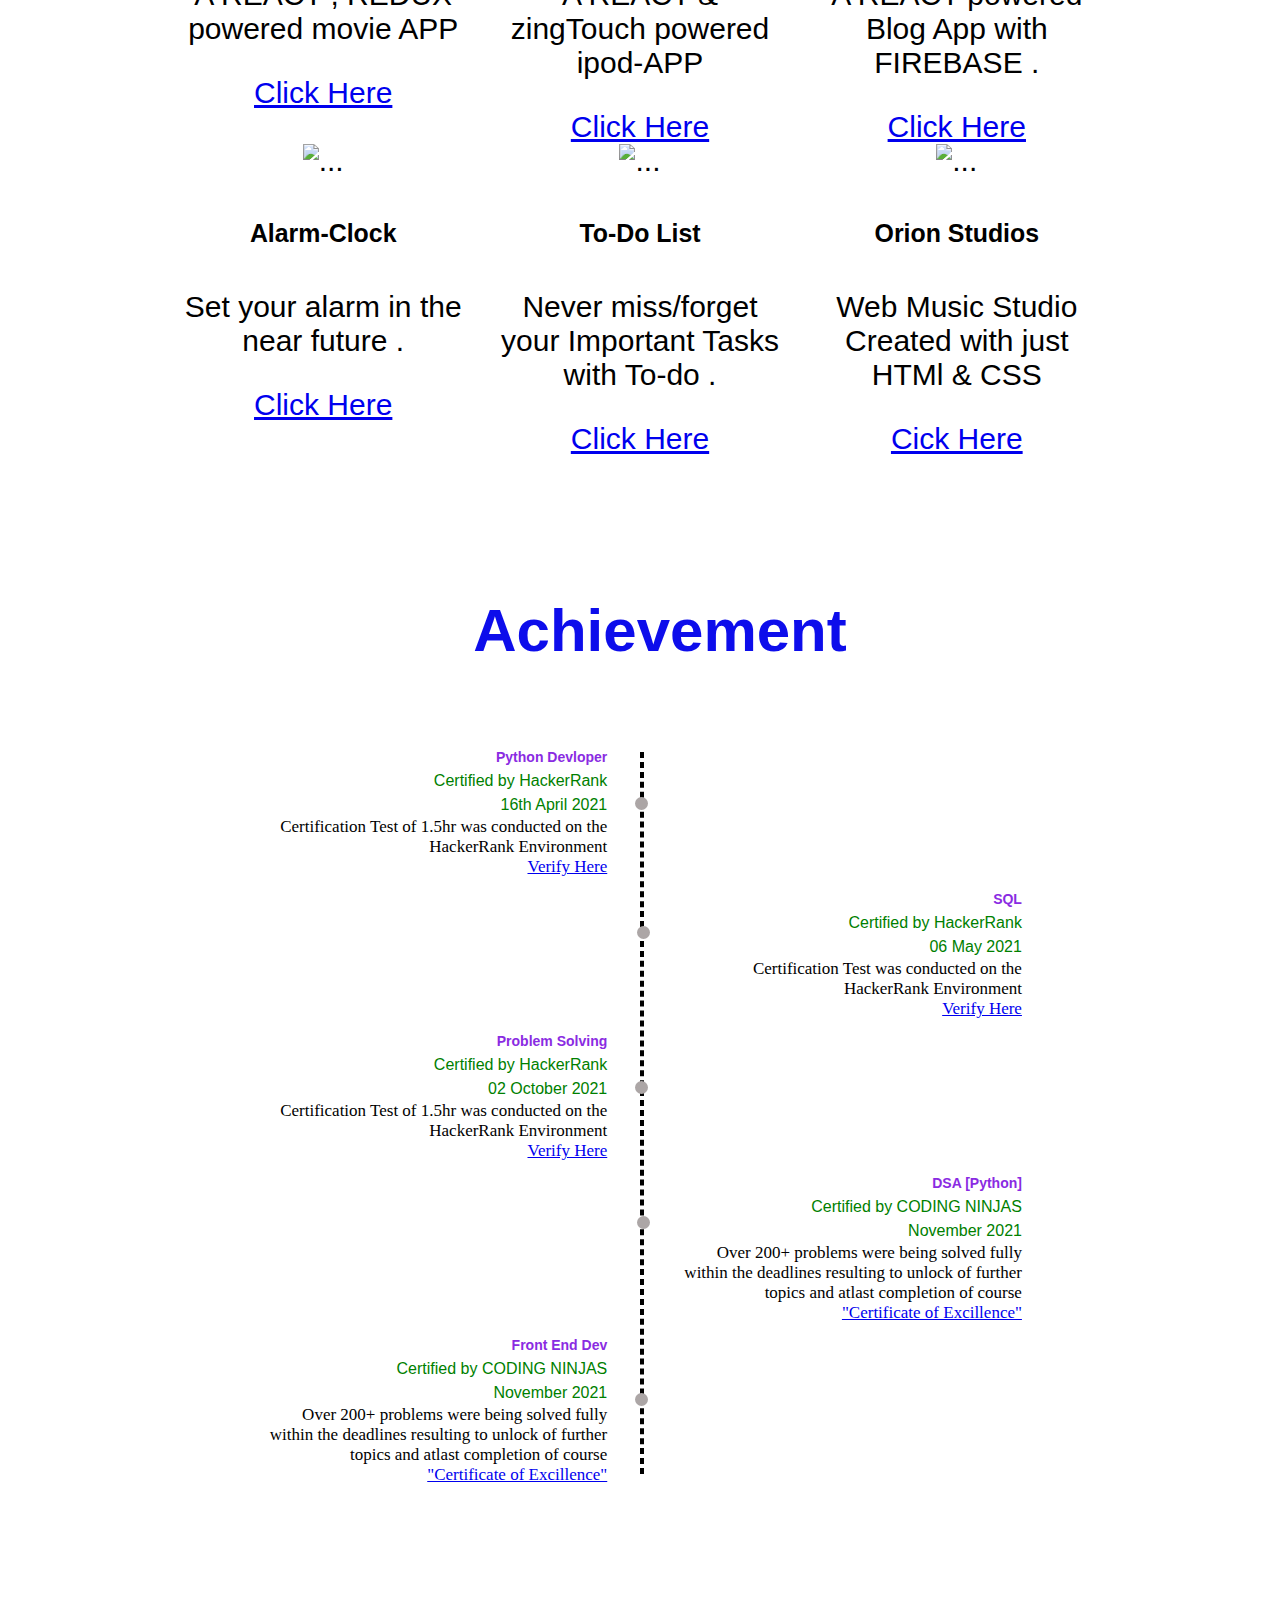
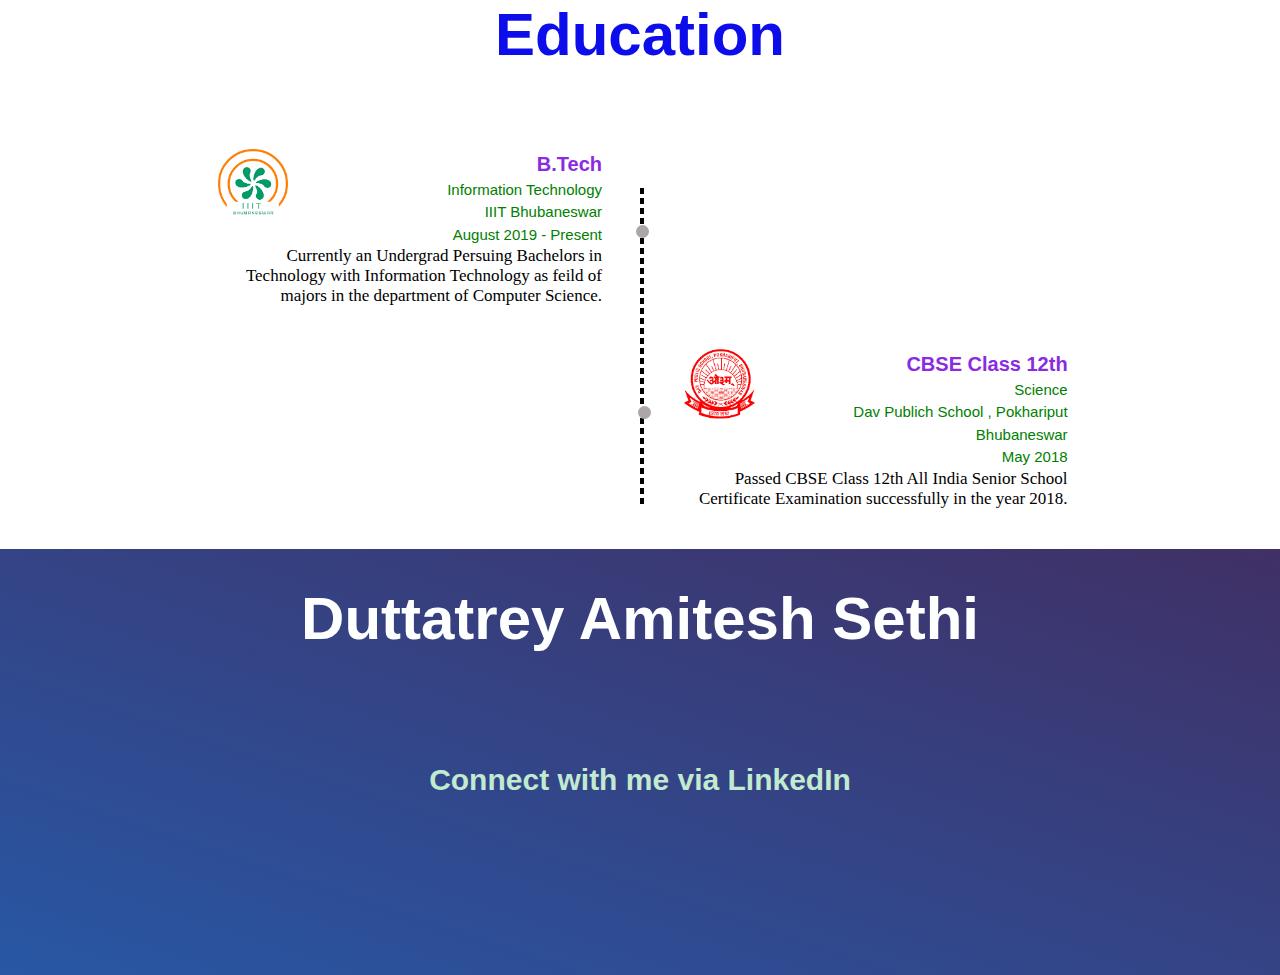
==== commit 360d9b09: "add ipod app project to portfolio" ====
--- a/index.html
+++ b/index.html
@@ -233,6 +233,24 @@
             
             <div class="card" style="width: 18rem">
               <img
+                src="https://cdn.britannica.com/81/91881-050-7389E424/Apple-iPod-media-player-2005.jpg"
+                class="card-img-top"
+                alt="..."
+              />
+              <div class="card-body">
+                <h5 class="card-title">Ipod-app</h5>
+                <p class="card-text">A REACT & zingTouch powered ipod-APP </p>
+                <a
+                  href="https://ipod-mini-project.web.app/"
+                  target="_blank"
+                  class="btn btn-primary"
+                  >Click Here</a
+                >
+              </div>
+            </div>
+            
+            <div class="card" style="width: 18rem">
+              <img
                 src="https://cdn-icons-png.flaticon.com/512/6646/6646438.png"
                 class="card-img-top"
                 alt="..."
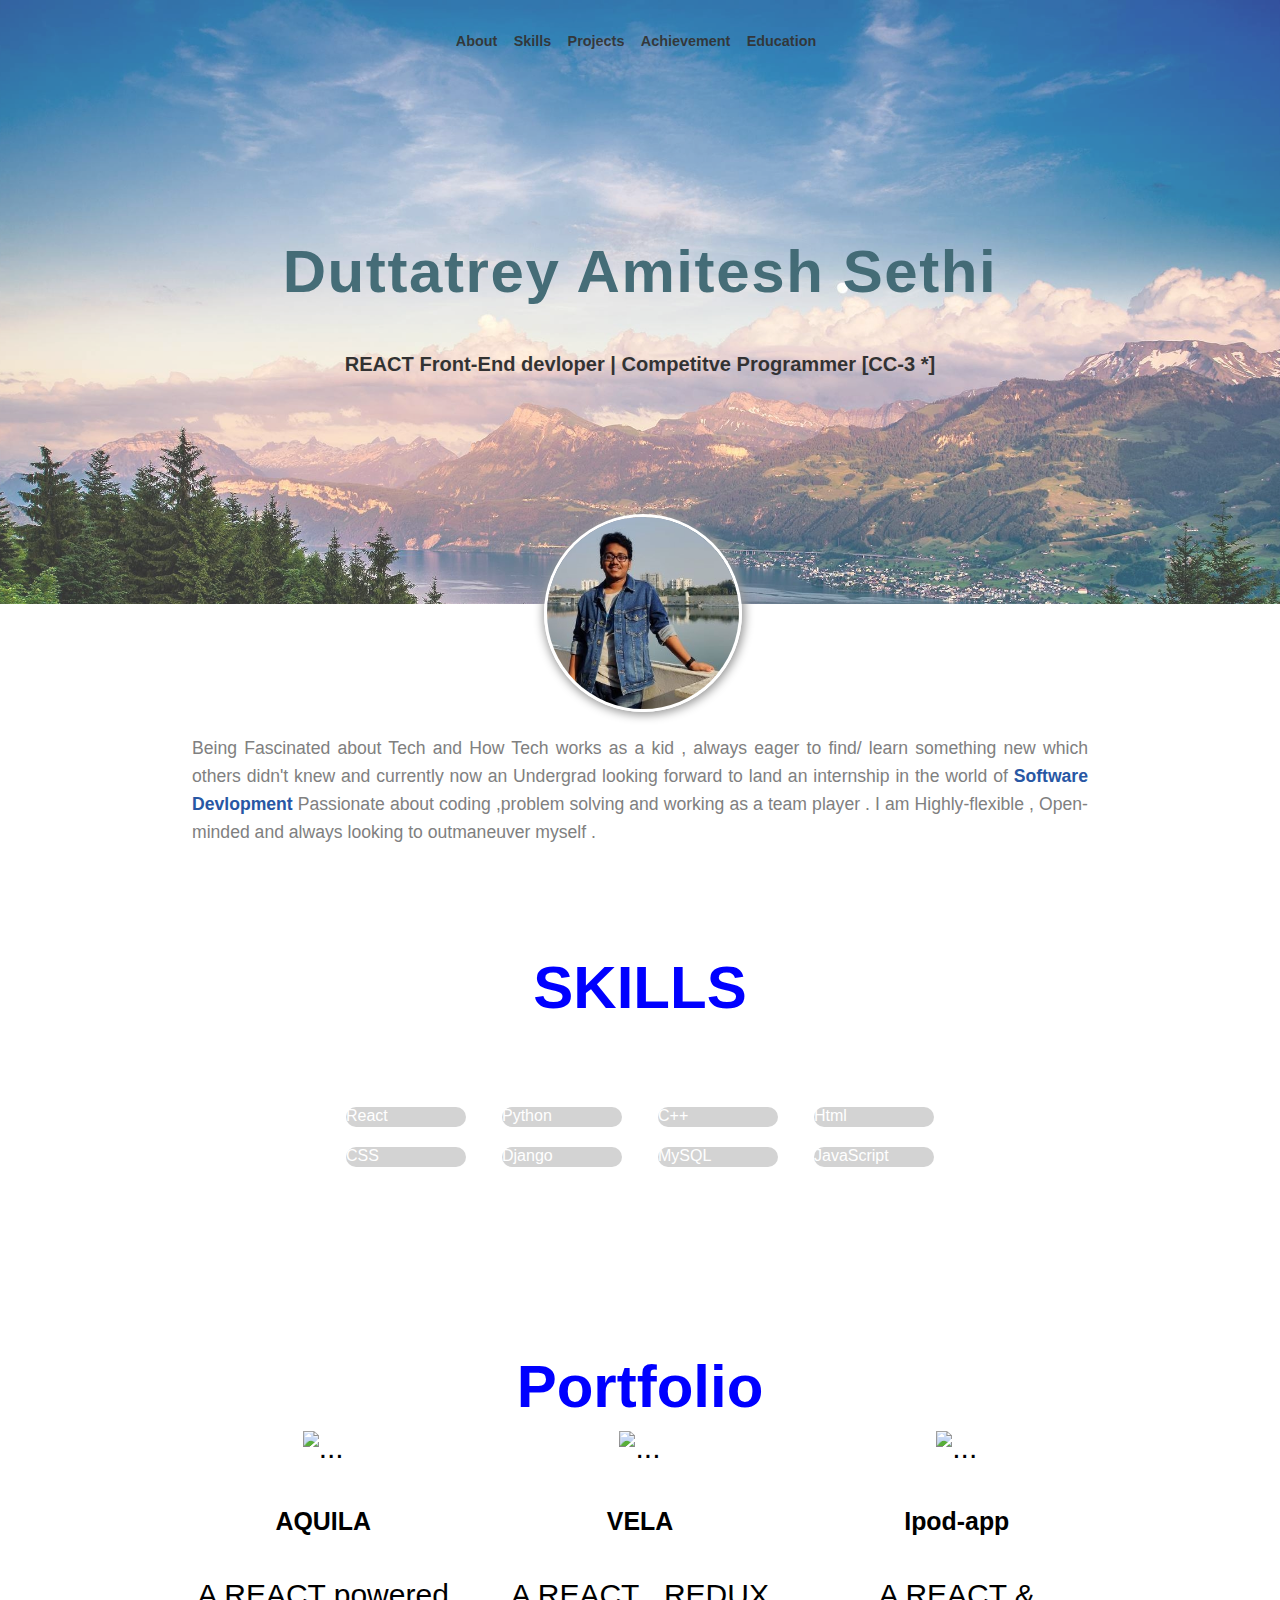
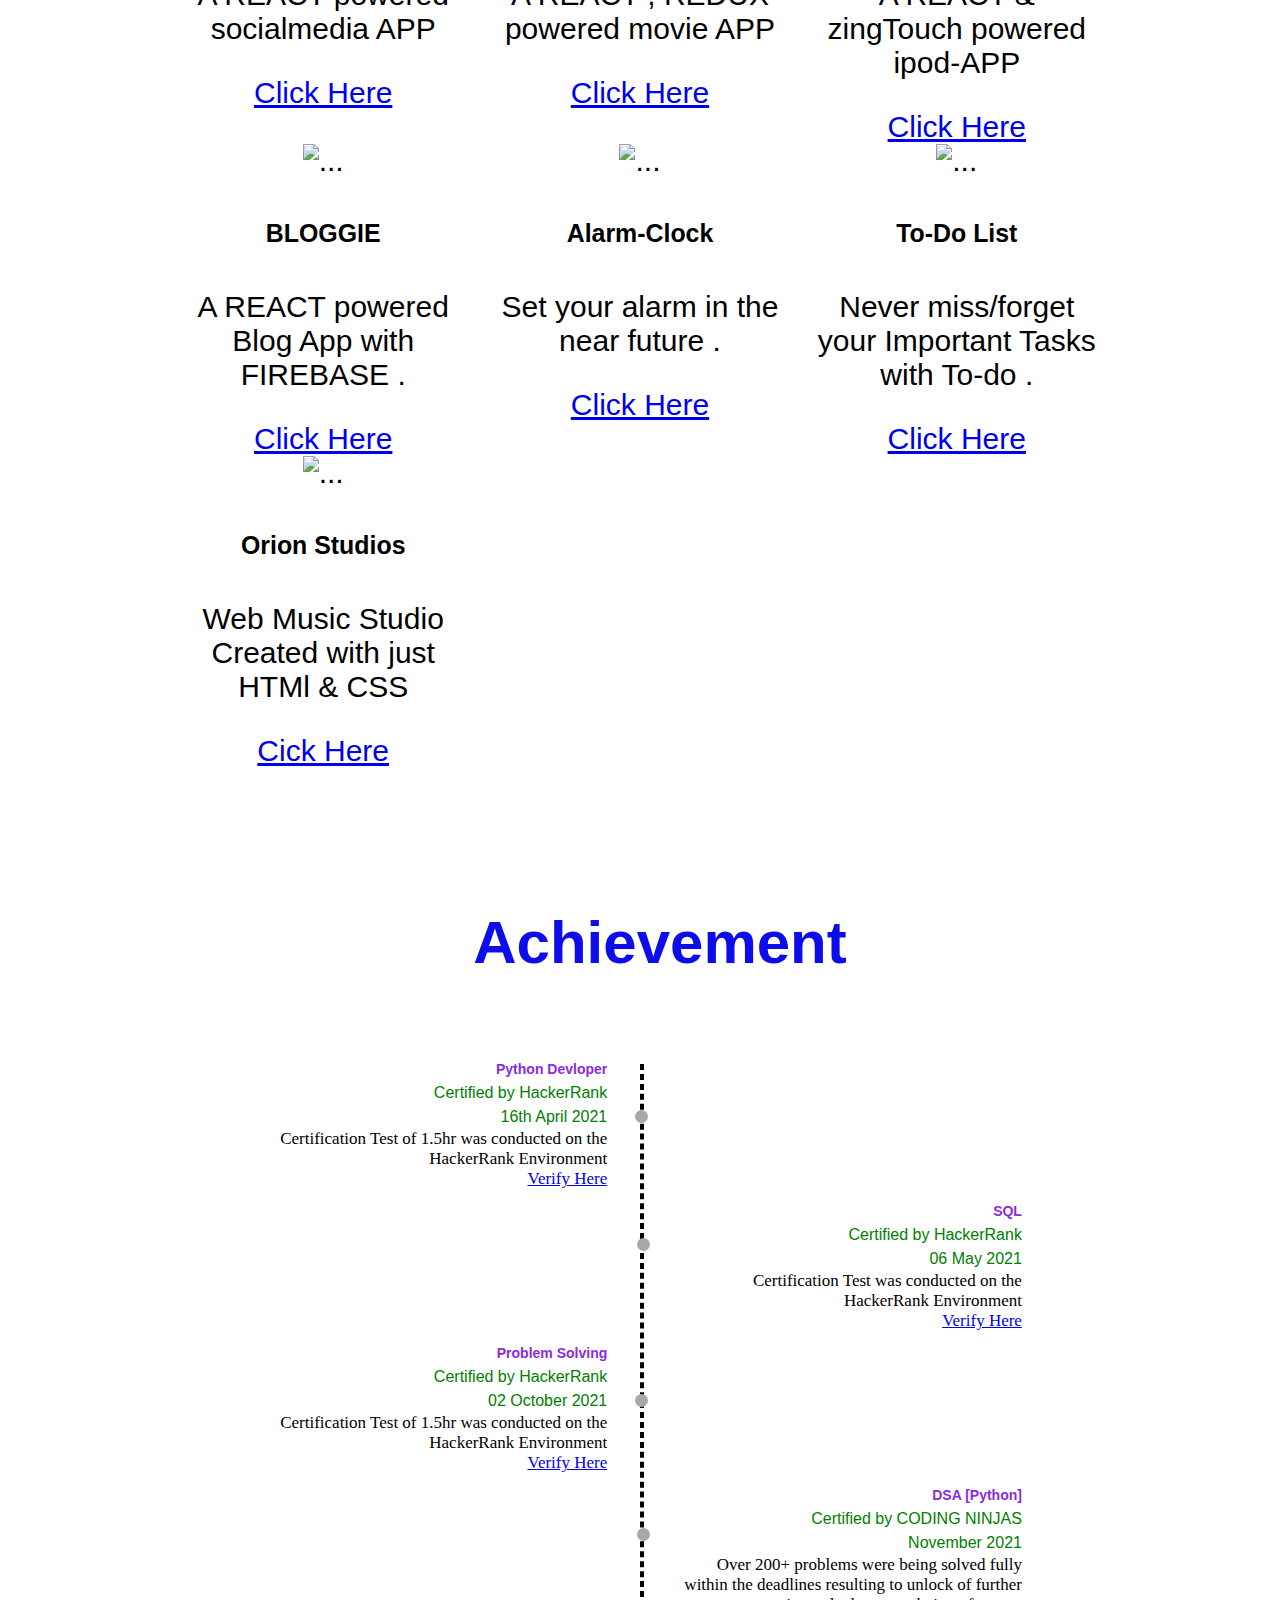
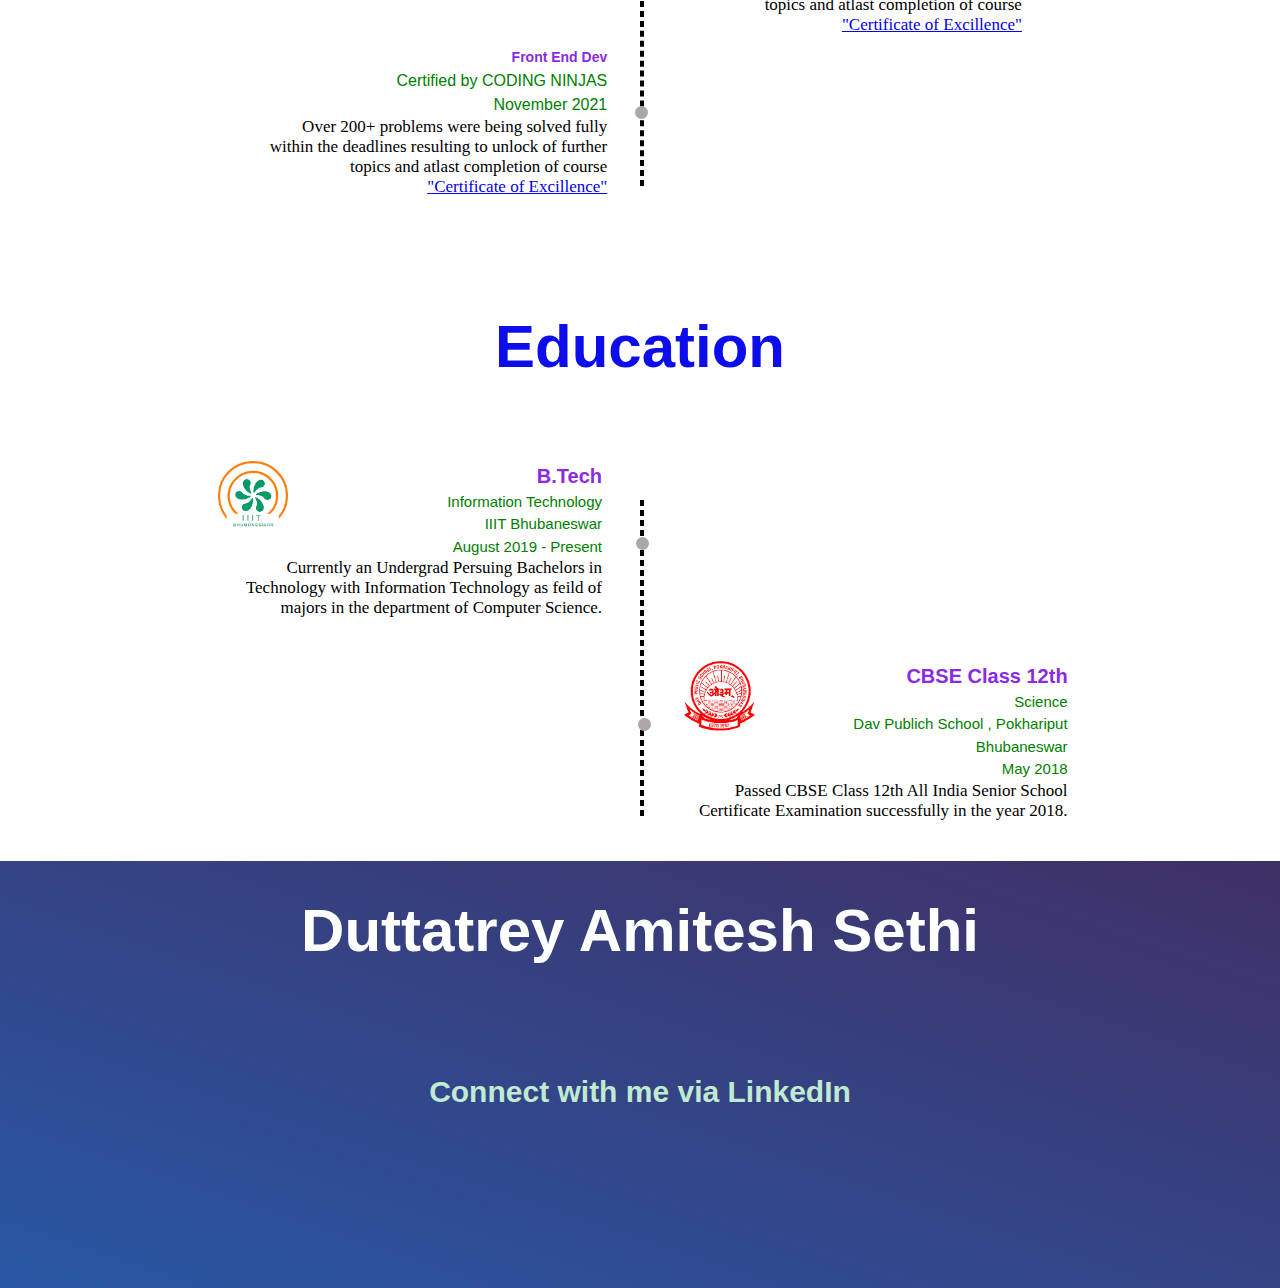
==== commit f33539ac: "added aquilla" ====
--- a/index.html
+++ b/index.html
@@ -213,6 +213,26 @@
         <div class="portfolio-div">
           <div id="portfolio-display">
             
+             <div class="card" style="width: 18rem">
+              <img
+                src="https://m.media-amazon.com/images/I/61h7vvsg31L._SL1000_.jpg"
+                class="card-img-top"
+                alt="..."
+              />
+              <div class="card-body">
+                <h5 class="card-title">AQUILA</h5>
+                <p class="card-text">A REACT powered socialmedia APP </p>
+                <a
+                  href="https://aquilabyamitesh.web.app/"
+                  target="_blank"
+                  class="btn btn-primary"
+                  >Click Here</a
+                >
+              </div>
+            </div>
+            
+            
+            
             <div class="card" style="width: 18rem">
               <img
                 src="https://cdn-icons-png.flaticon.com/512/190/190411.png"
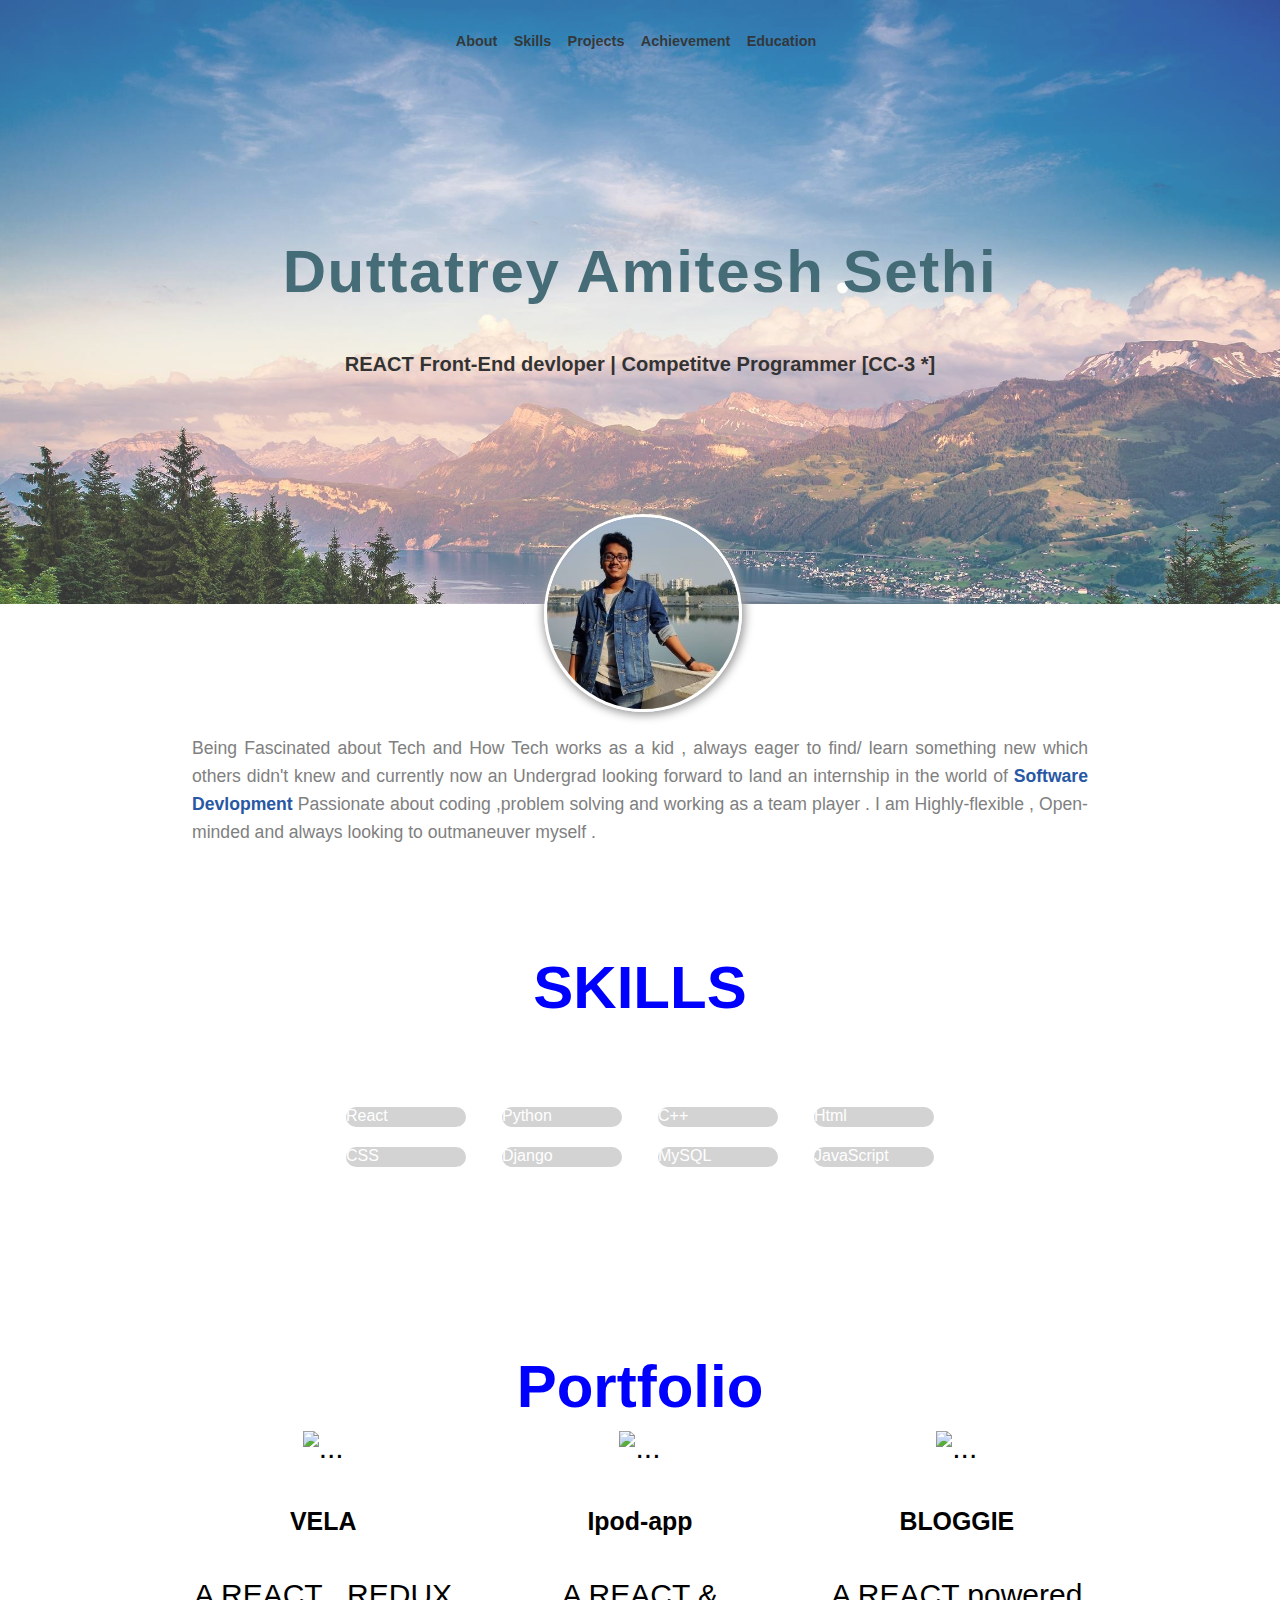
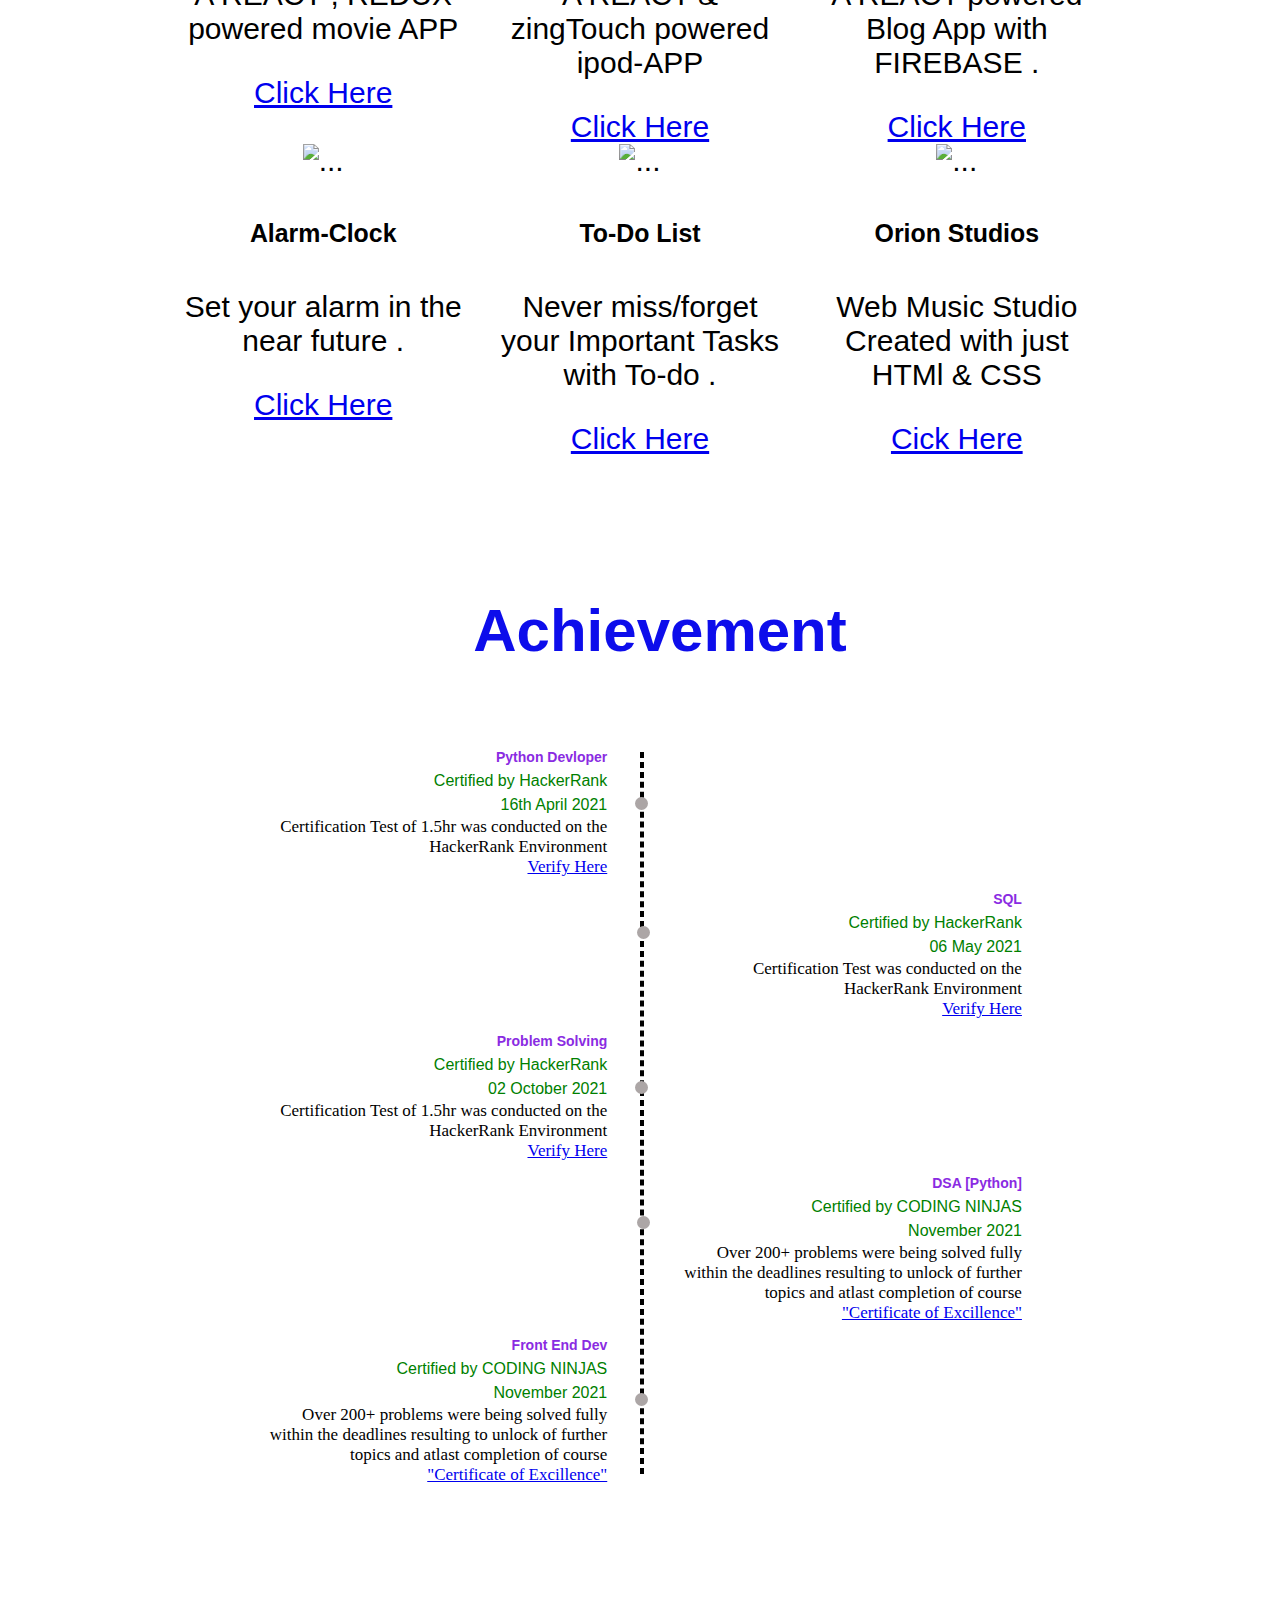
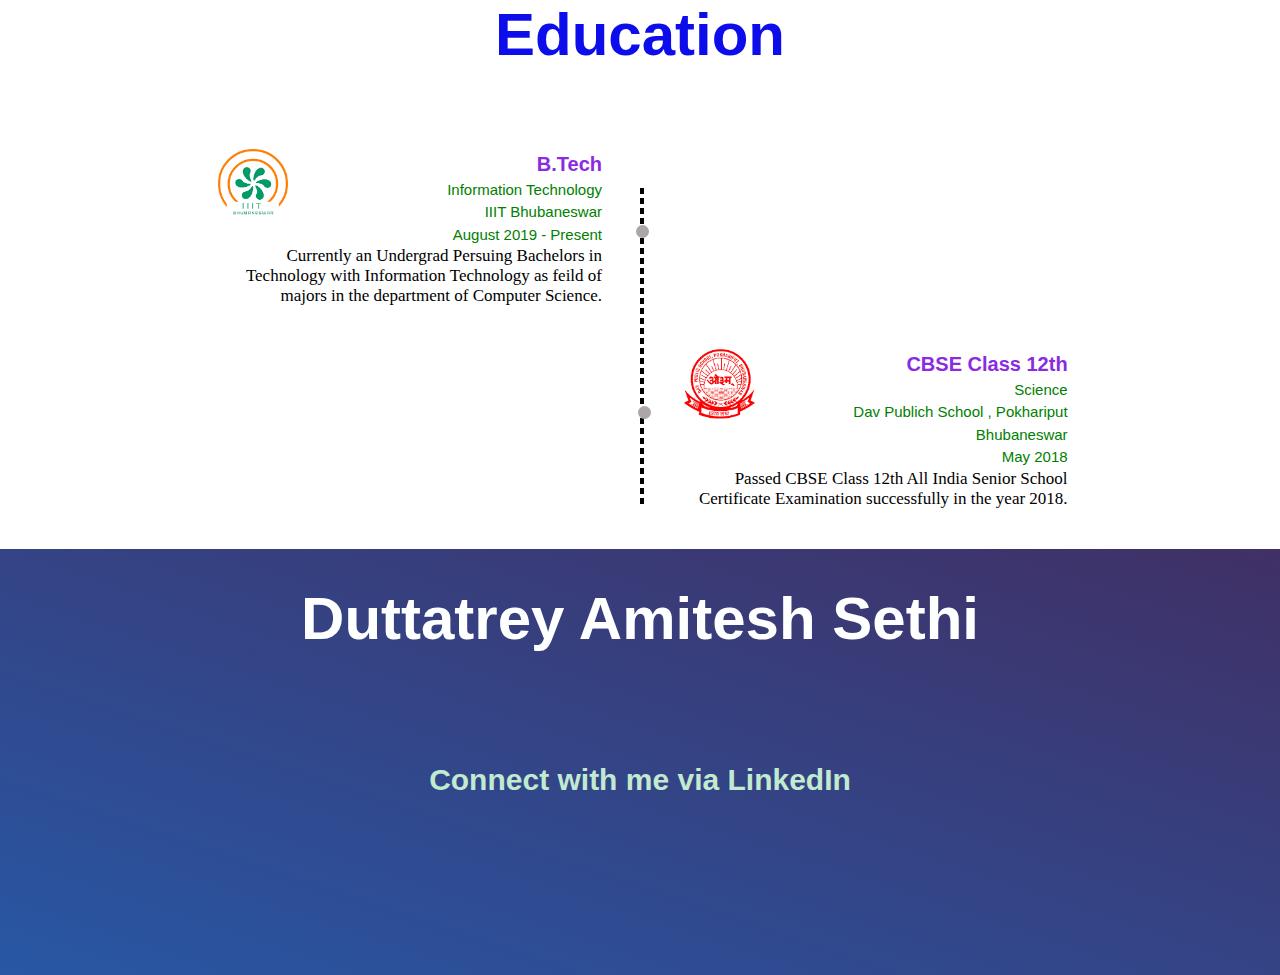
==== commit ec31eb86: "Update index.html" ====
--- a/index.html
+++ b/index.html
@@ -213,7 +213,7 @@
         <div class="portfolio-div">
           <div id="portfolio-display">
             
-             <div class="card" style="width: 18rem">
+<!--              <div class="card" style="width: 18rem">
               <img
                 src="https://m.media-amazon.com/images/I/61h7vvsg31L._SL1000_.jpg"
                 class="card-img-top"
@@ -223,13 +223,13 @@
                 <h5 class="card-title">AQUILA</h5>
                 <p class="card-text">A REACT powered socialmedia APP </p>
                 <a
-                  href="https://aquilabyamitesh.web.app/"
+                  href="https://aquilabyamitesh.netlify.app/"
                   target="_blank"
                   class="btn btn-primary"
                   >Click Here</a
                 >
               </div>
-            </div>
+            </div> -->
             
             
             
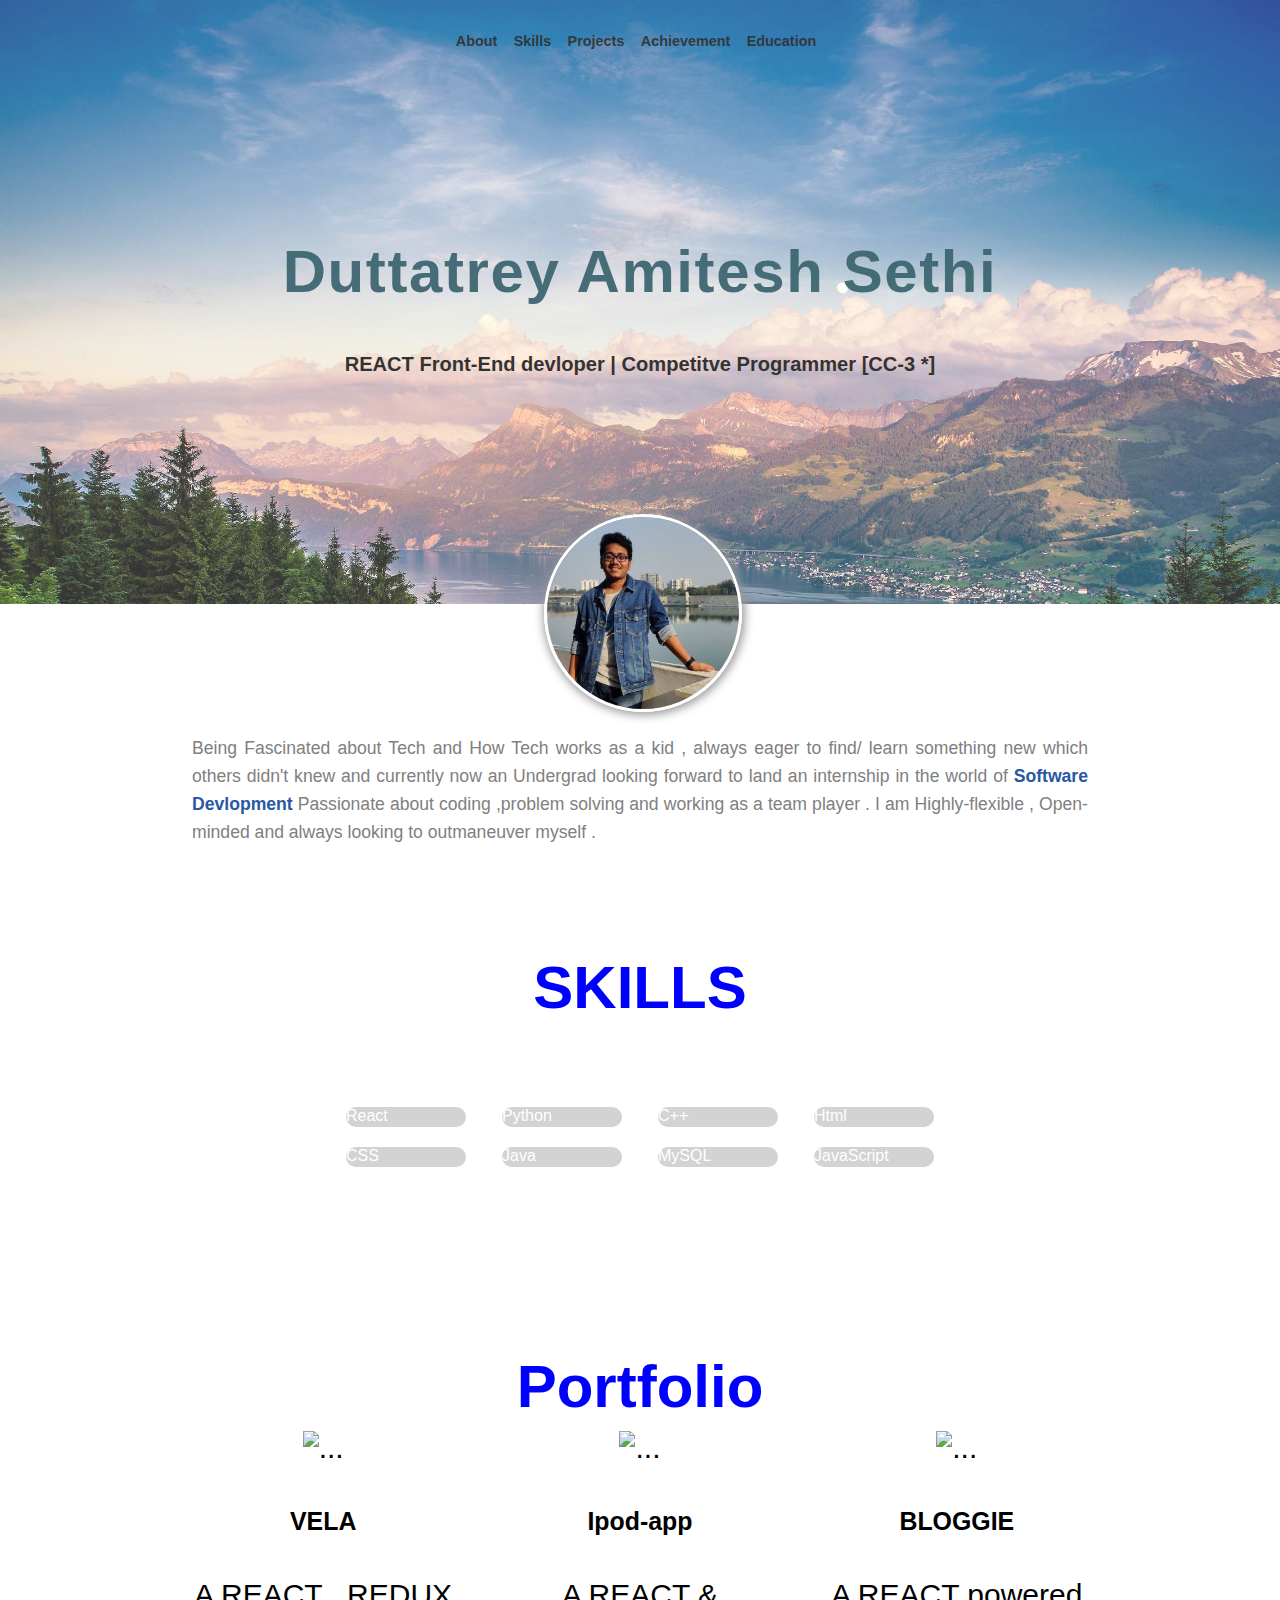
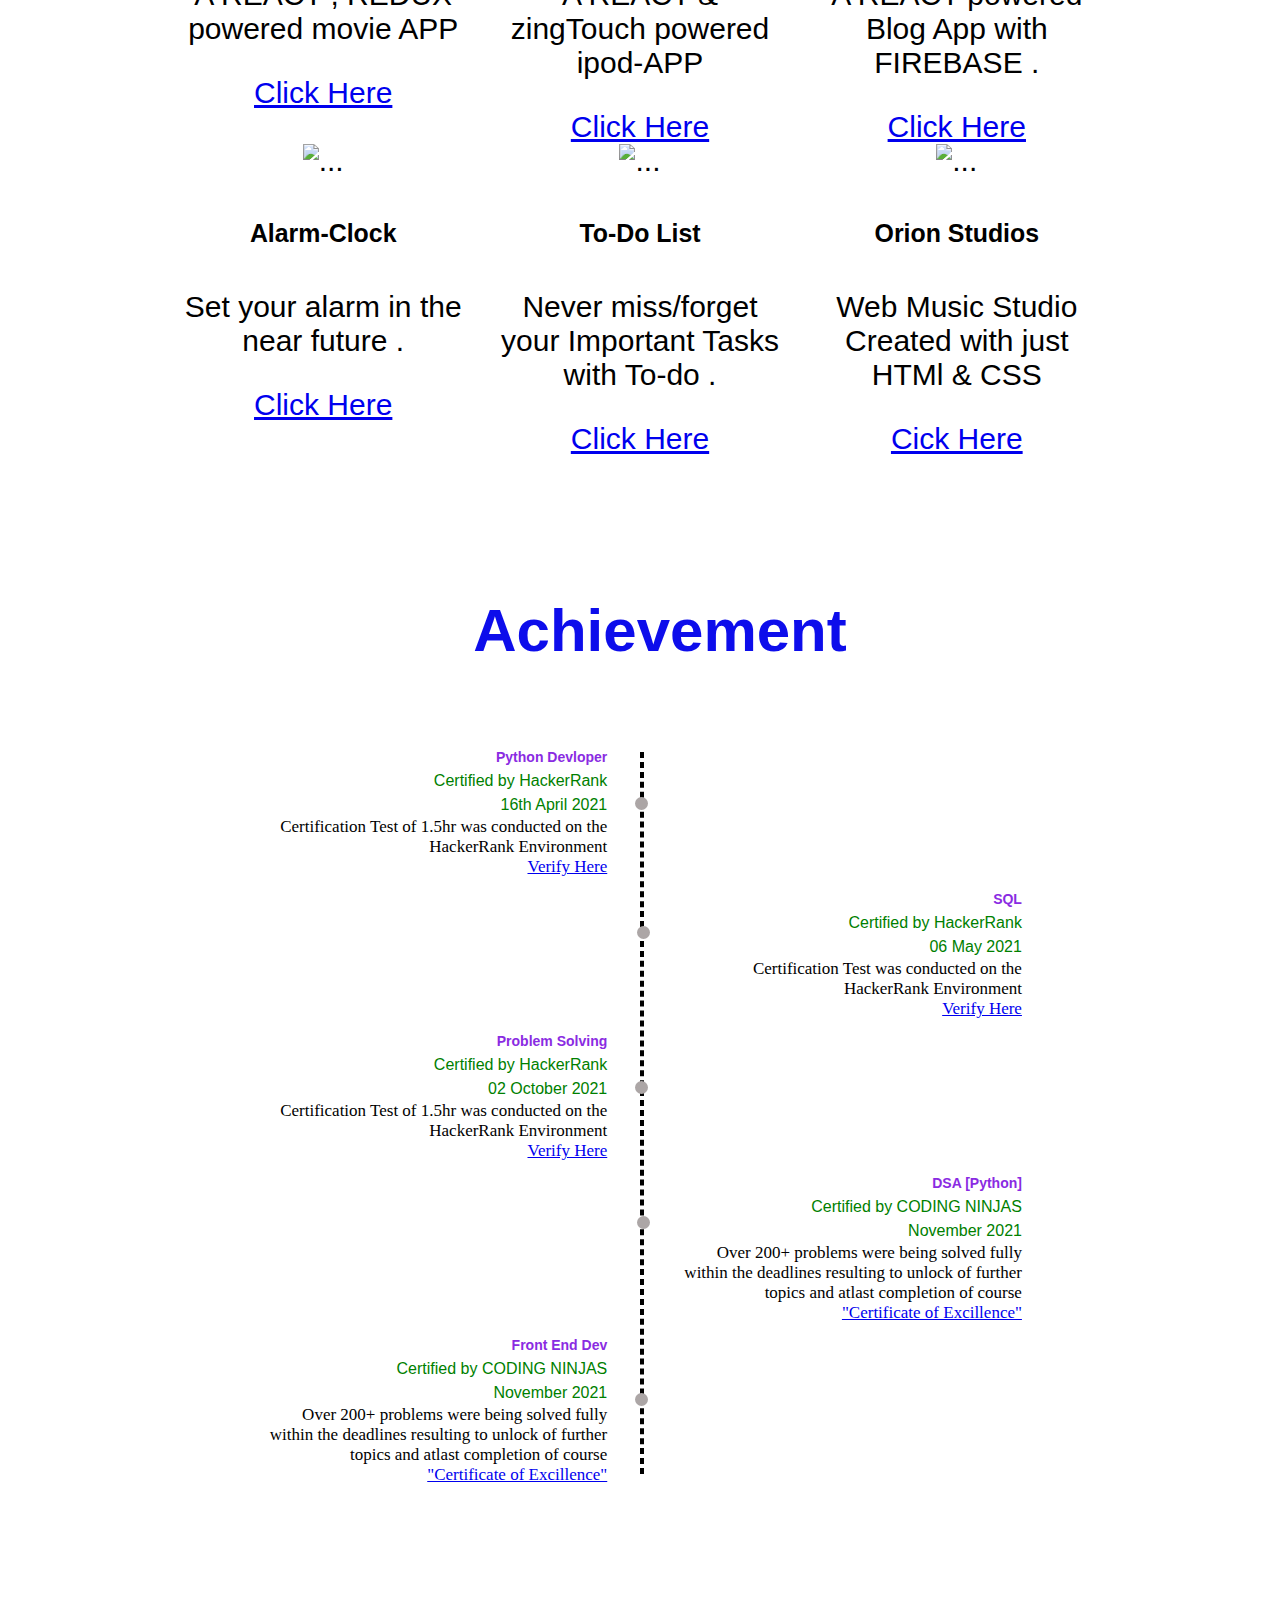
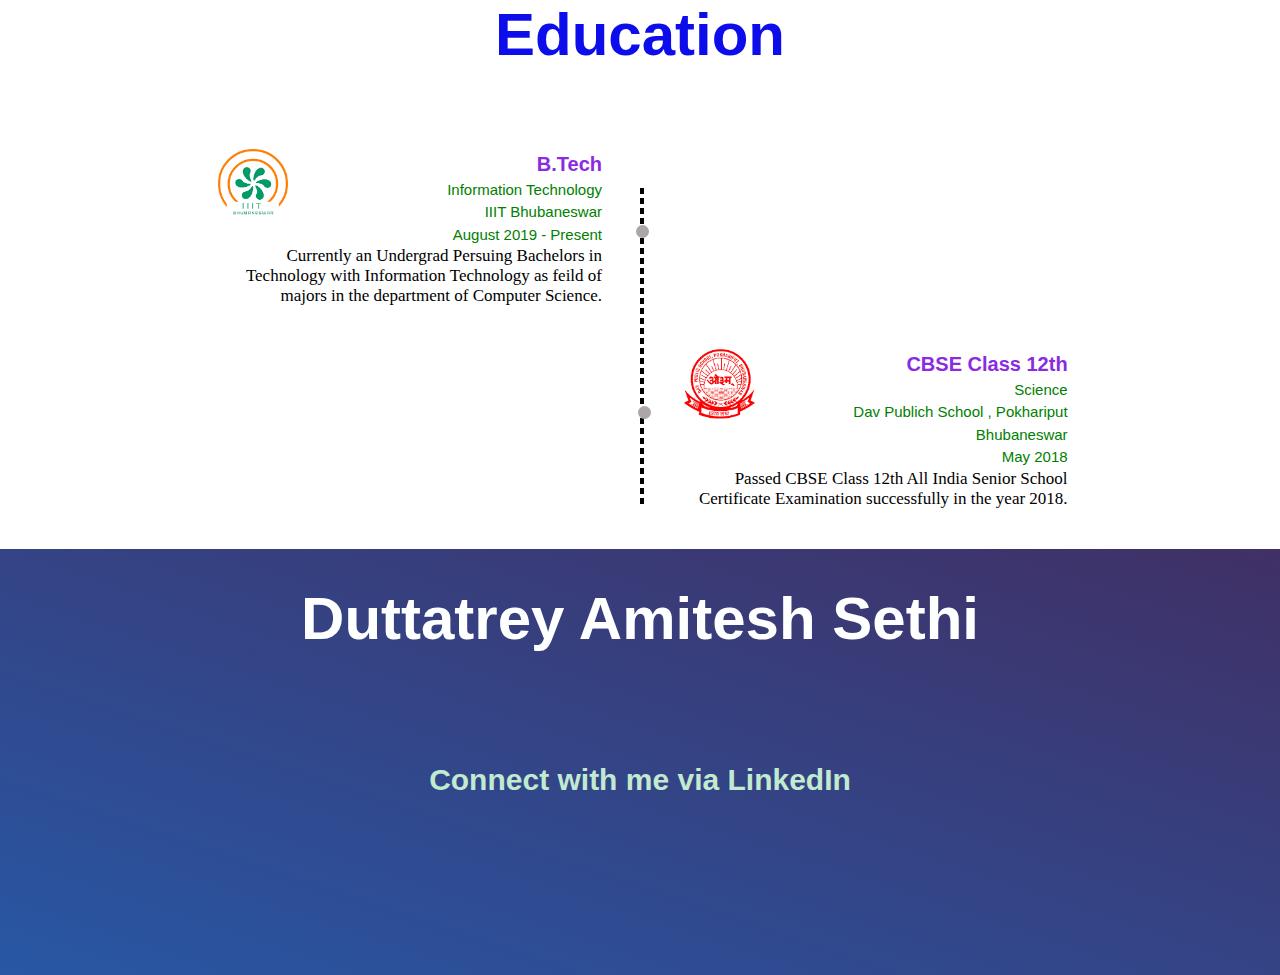
==== commit 11435657: "Update index.html" ====
--- a/index.html
+++ b/index.html
@@ -188,7 +188,7 @@
           </div>
           <div class="skill-progress">
             <div class="performance" id="django" data-bar-width="60">
-              <span>Django</span>
+              <span>Java</span>
             </div>
           </div>
           <div class="skill-progress">
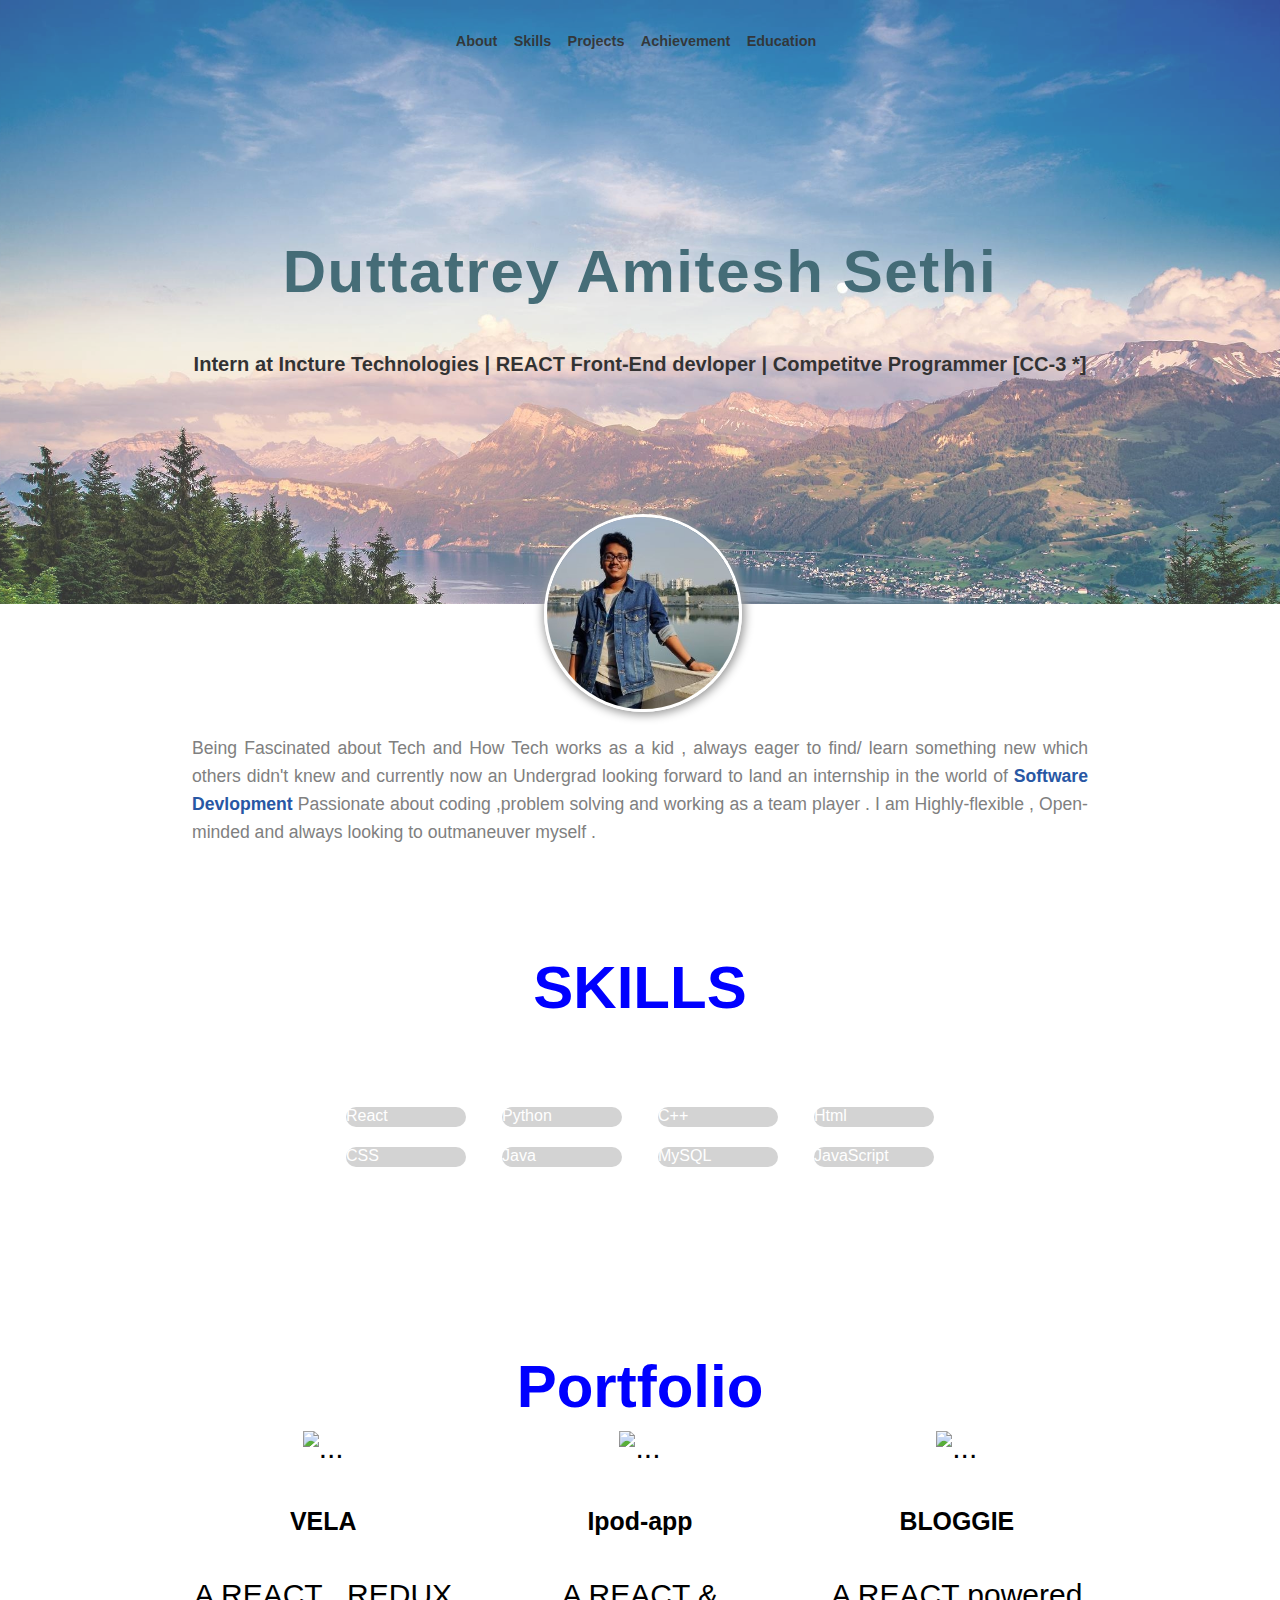
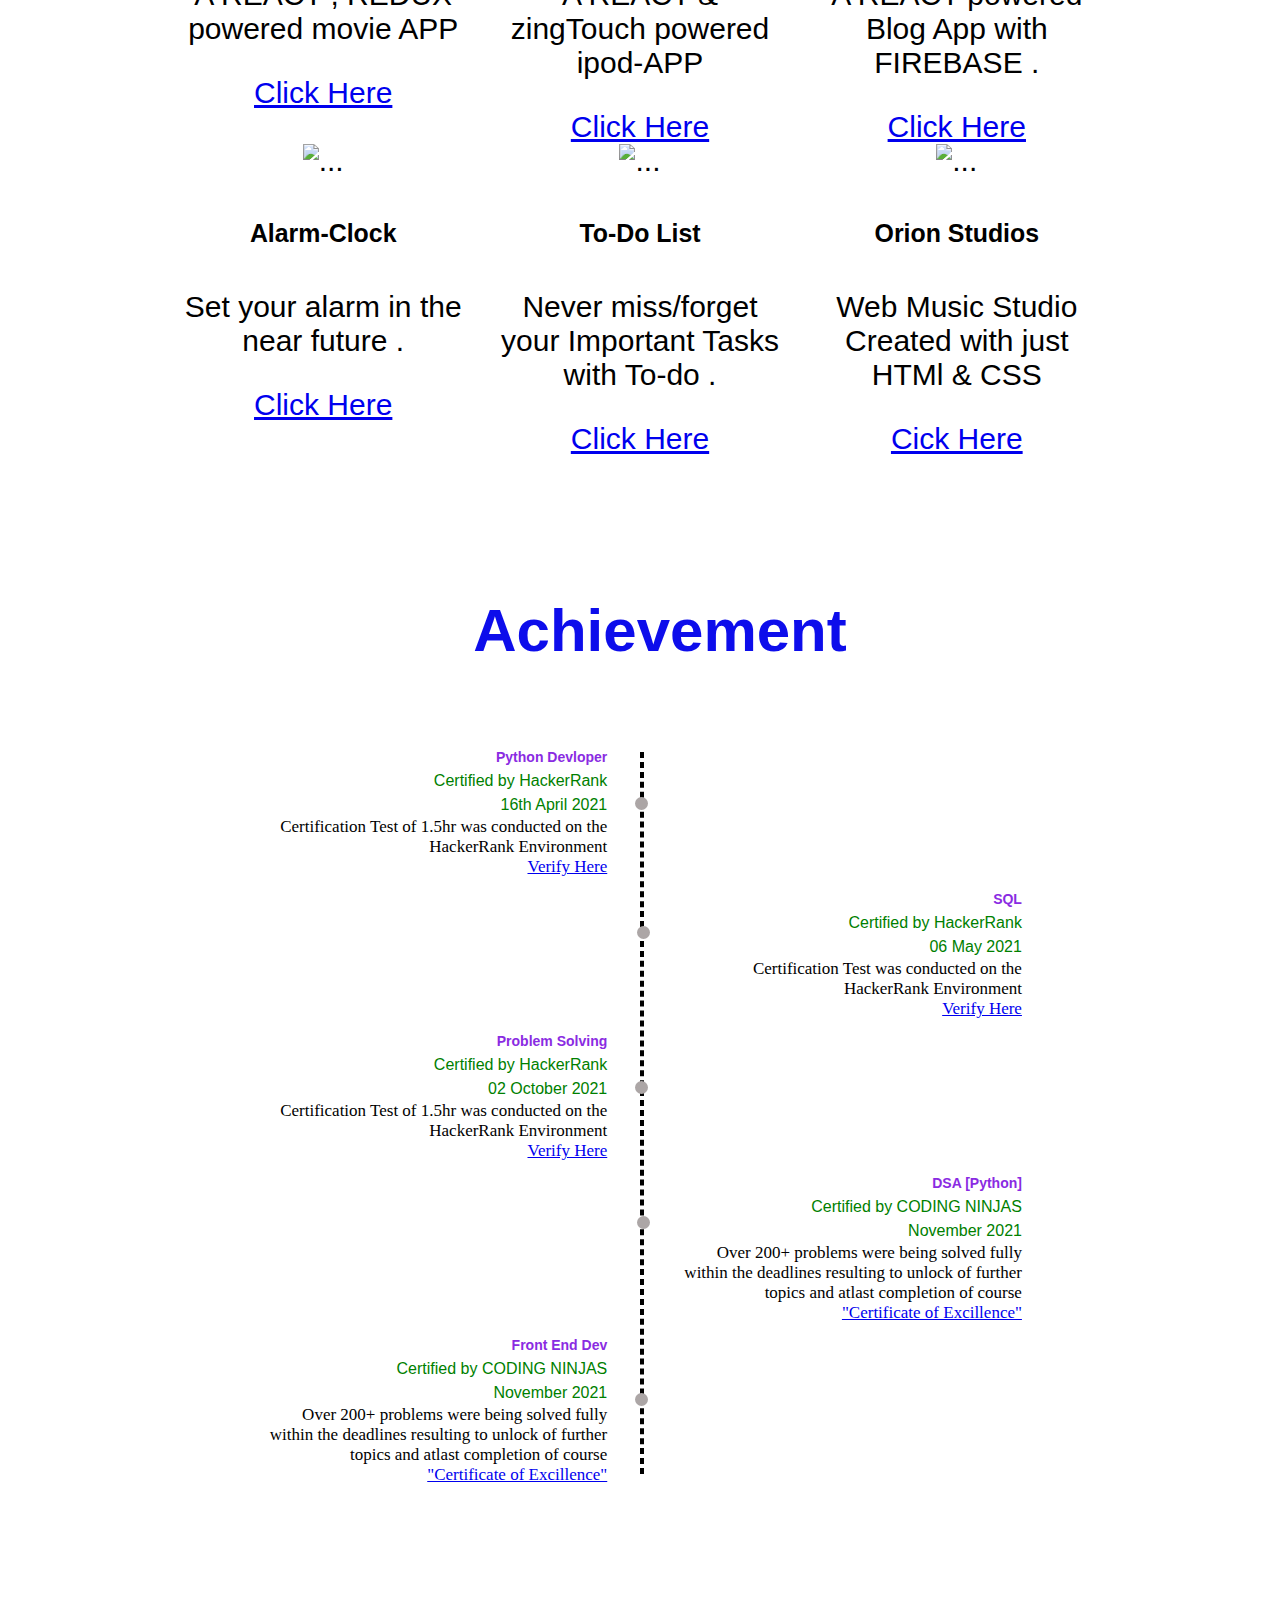
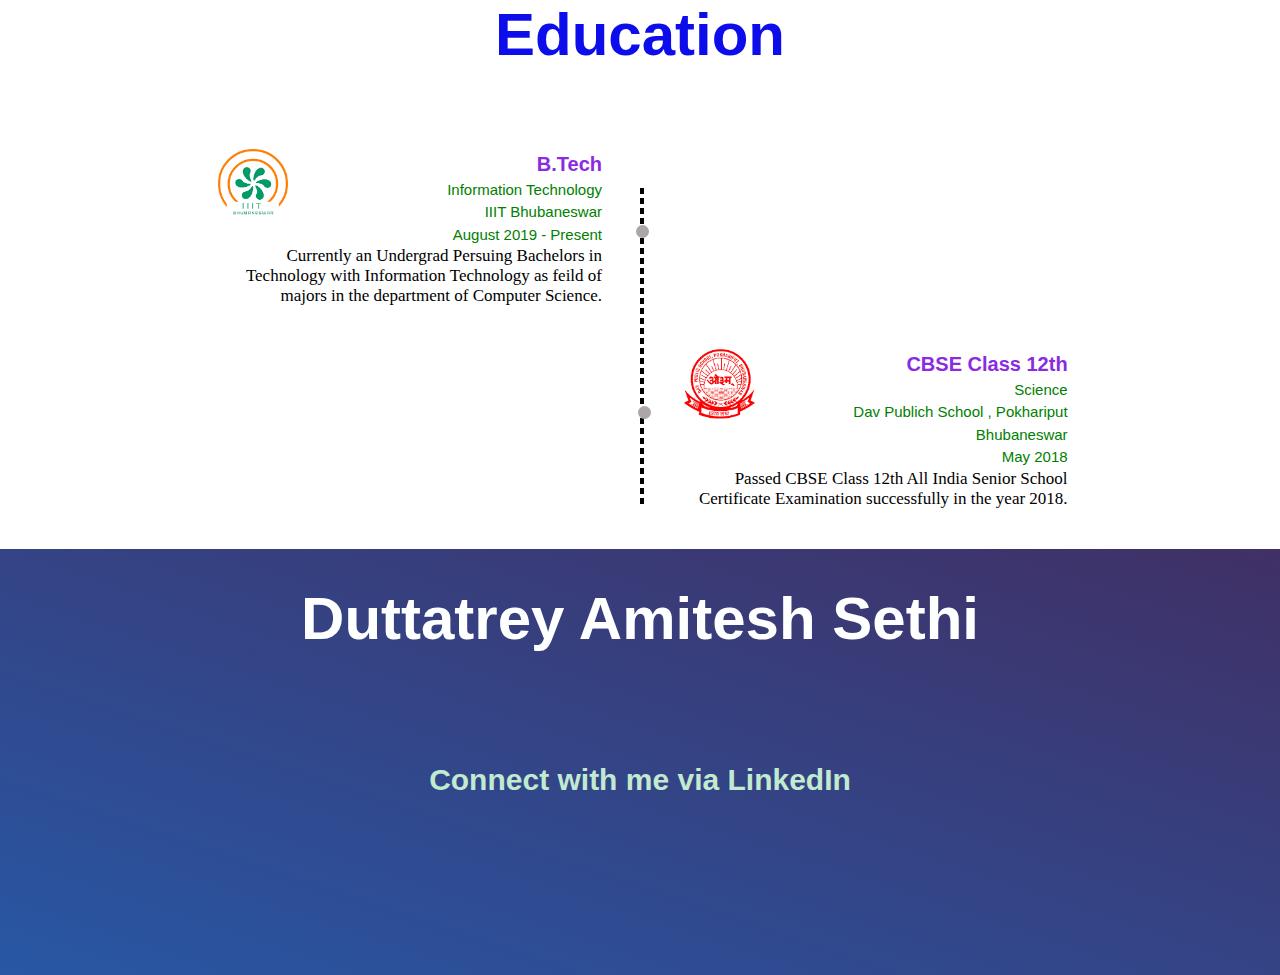
==== commit 584df08c: "adding intern at incture info" ====
--- a/index.html
+++ b/index.html
@@ -93,7 +93,7 @@
       <div id="name-social-container">
         <div class="text-center">
           <h1 id="my-name">Duttatrey Amitesh Sethi</h1>
-          <h6>REACT Front-End devloper | Competitve Programmer [CC-3 *]</h6>
+          <h6>Intern at Incture Technologies | REACT Front-End devloper | Competitve Programmer [CC-3 *]</h6>
         </div>
         <div>
           <ul class="horizontal-list text-center social-icons">
